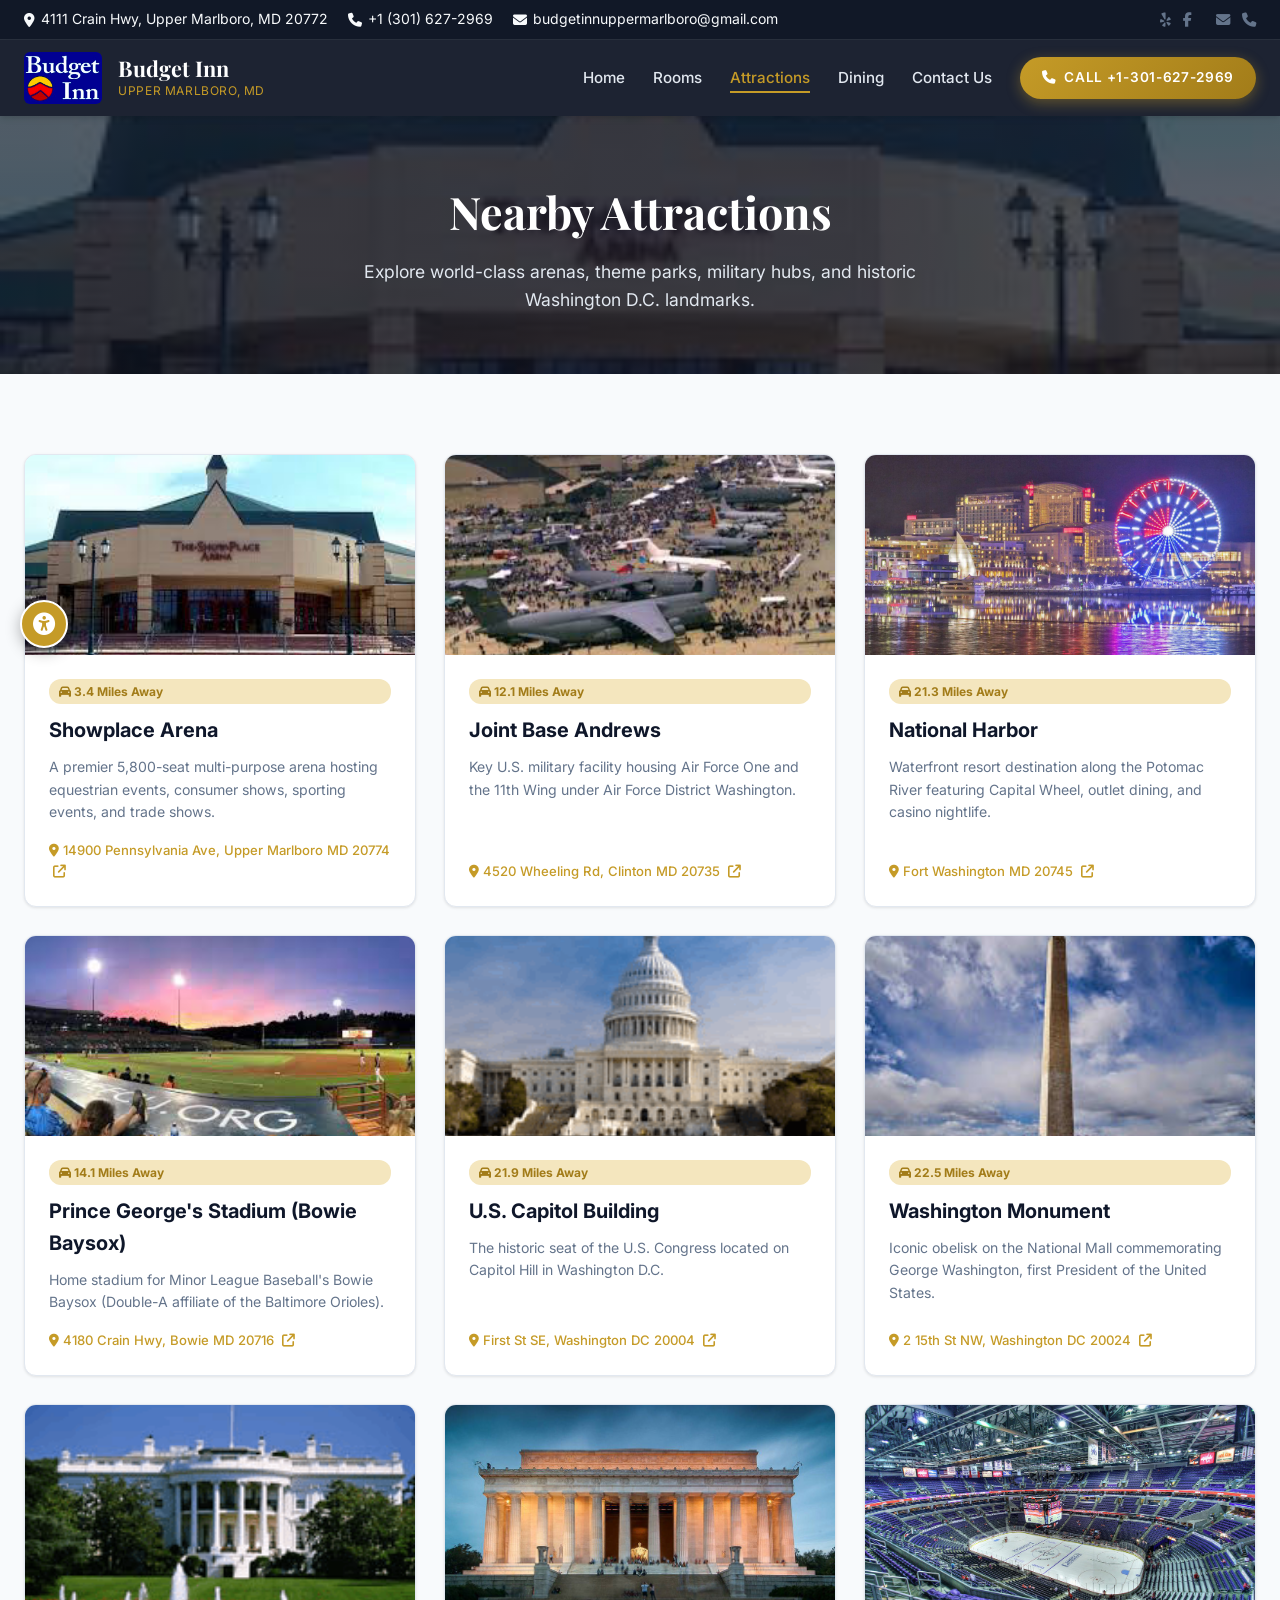
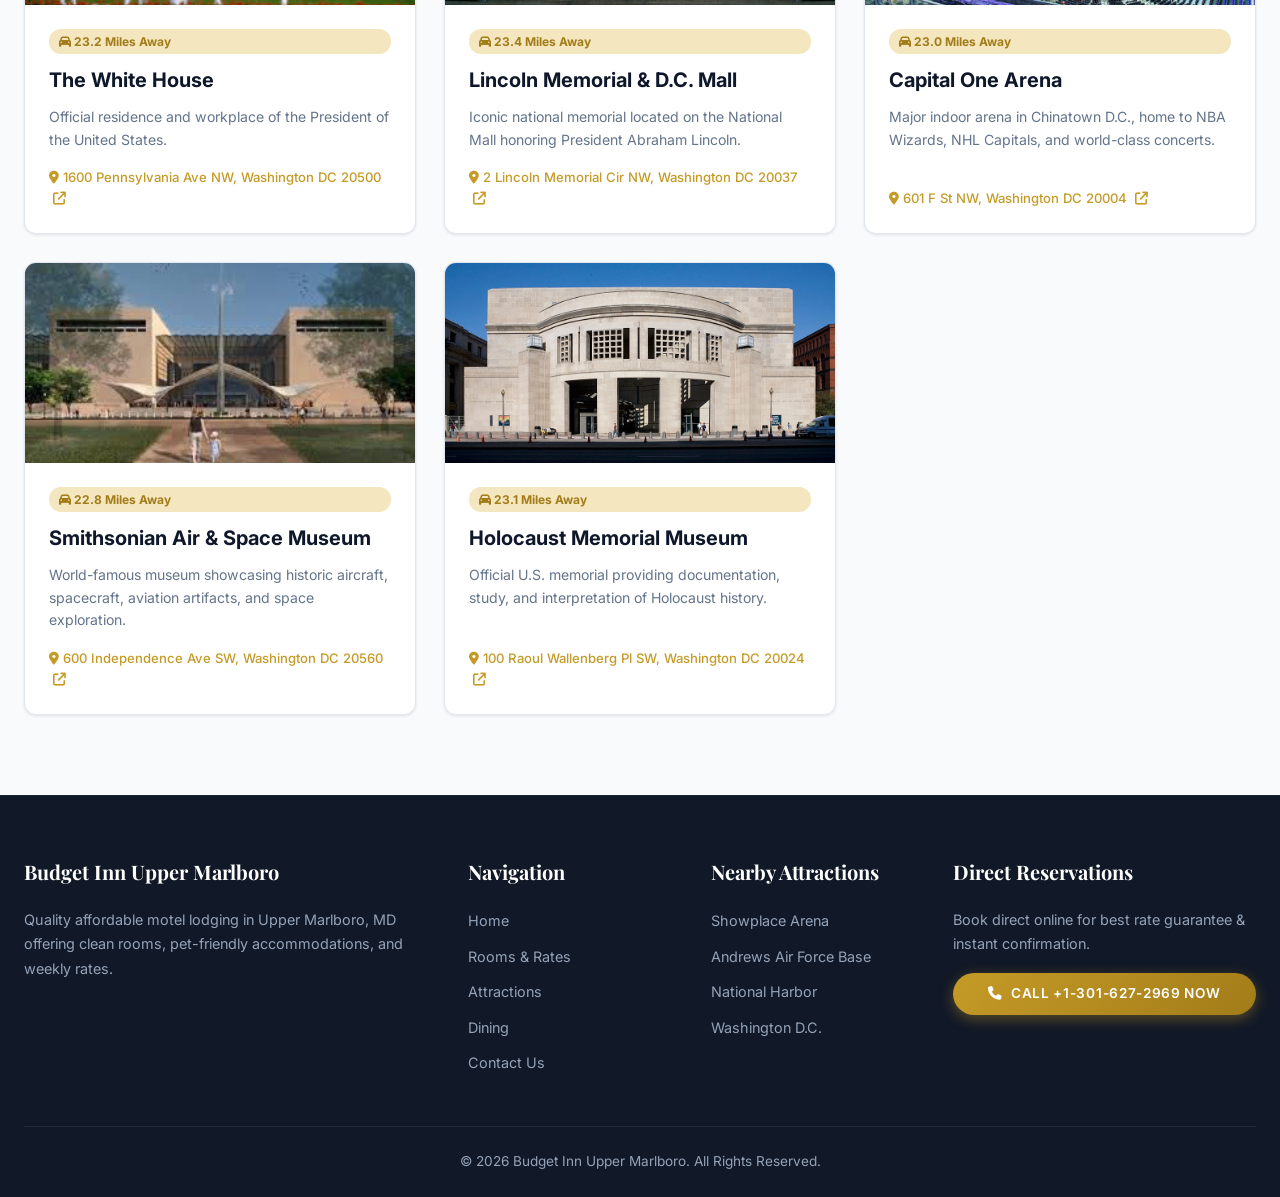
==== attractions.html @ b5a0d686 "Completely remove old UserWay accessibility script and reposition custom Accessibility badge 30% fro" ====
<!DOCTYPE html>
<html lang="en">
<head>
  <meta charset="UTF-8">
  <meta name="viewport" content="width=device-width, initial-scale=1.0">
  <title>Local Attractions near Upper Marlboro MD | Budget Inn</title>
  <meta name="description" content="Explore top attractions near Budget Inn Upper Marlboro MD including Showplace Arena, Andrews Air Force Base, National Harbor, US Capitol, White House, Museums & Bowie Baysox Stadium.">
  <link rel="canonical" href="https://www.budgetinnmd.com/attractions.html">
  <link rel="icon" href="assets/images/unknown-1.jpeg" type="image/x-icon">
  <link rel="stylesheet" href="index.css?v=18.0">
  <link rel="stylesheet" href="https://cdnjs.cloudflare.com/ajax/libs/font-awesome/6.5.1/css/all.min.css">
  <script src="accessibility.js"></script>
</head>
<body>
  <div class="header-top">
    <div class="header-top-info">
      <a href="https://maps.google.com/?q=4111+Crain+Hwy,+Upper+Marlboro,+MD+20772" target="_blank"><i class="fa-solid fa-location-dot"></i> 4111 Crain Hwy, Upper Marlboro, MD 20772</a>
      <a href="tel:+13016272969" class="header-phone-btn"><i class="fa-solid fa-phone"></i> +1 (301) 627-2969</a>
      <a href="mailto:budgetinnuppermarlboro@gmail.com"><i class="fa-solid fa-envelope"></i> budgetinnuppermarlboro@gmail.com</a>
    </div>
    <div class="header-social">
      <a href="https://www.yelp.com/biz/budget-inn-upper-marlboro" target="_blank" title="Yelp"><i class="fa-brands fa-yelp"></i></a>
      <a href="https://www.facebook.com/pg/Budget-Inn-357631448256981/posts/" target="_blank" title="Facebook"><i class="fa-brands fa-facebook-f"></i></a>
      <a href="https://www.tripadvisor.com/Hotel_Review-g41416-d17691033-Reviews-Budget_Inn-Upper_Marlboro_Maryland.html" target="_blank" title="TripAdvisor"><i class="fa-brands fa-tripadvisor"></i></a>
      <a href="mailto:budgetinnuppermarlboro@gmail.com" title="Email Us"><i class="fa-solid fa-envelope"></i></a>
      <a href="tel:+13016272969" title="Call Us"><i class="fa-solid fa-phone"></i></a>
    </div>
  </div>
<header class="main-header">
    <nav class="navbar">
      <a href="index.html" class="nav-brand">
        <img src="assets/images/unknown.jpeg" alt="Budget Inn Logo" class="nav-logo-img">
        <div class="nav-brand-text">
          <h1>Budget Inn</h1>
          <p>Upper Marlboro, MD</p>
        </div>
      </a>
      <button class="mobile-nav-toggle" id="mobileToggle" aria-label="Toggle Menu"><i class="fa-solid fa-bars"></i></button>
      <ul class="nav-menu" id="navMenu">
        <li><a href="index.html" class="nav-link">Home</a></li>
        <li><a href="rooms.html" class="nav-link">Rooms</a></li>
        <li><a href="attractions.html" class="nav-link active">Attractions</a></li>
        <li><a href="dining.html" class="nav-link">Dining</a></li>
        <li><a href="contactus.html" class="nav-link">Contact Us</a></li>
        <li>
          <a href="tel:+13016272969" class="btn-book"><i class="fa-solid fa-phone"></i> Call +1-301-627-2969</a>
        </li>
      </ul>
      
    </nav>
  </header>

  <div style="background: linear-gradient(rgba(17,24,39,0.7), rgba(17,24,39,0.7)), url('assets/images/show-place-arena-278x181.jpg') center/cover; padding: 60px 20px; text-align: center; color: #ffffff;">
    <h1 style="font-family: var(--font-serif); font-size: 2.8rem;">Nearby Attractions</h1>
    <p style="color: #e2e8f0; font-size: 1.1rem; max-width: 650px; margin: 10px auto 0;">Explore world-class arenas, theme parks, military hubs, and historic Washington D.C. landmarks.</p>
  </div>

  <section class="section">
    <div class="container">
      <div class="card-list-grid">
        <div class="list-item-card">
          <a href="https://goo.gl/maps/XKga7tQXvGxiwuKd6" target="_blank" rel="noopener" aria-label="Map directions for Showplace Arena">
            <img src="assets/images/show-place-arena-278x181.jpg" alt="Showplace Arena" class="list-item-img">
          </a>
          <div class="list-item-content">
            <span class="list-item-distance"><i class="fa-solid fa-car"></i> 3.4 Miles Away</span>
            <h3 class="list-item-title">
              <a href="https://goo.gl/maps/XKga7tQXvGxiwuKd6" target="_blank" rel="noopener" style="color: inherit; text-decoration: none;">Showplace Arena</a>
            </h3>
            <p class="list-item-desc">A premier 5,800-seat multi-purpose arena hosting equestrian events, consumer shows, sporting events, and trade shows.</p>
            <div class="list-item-address">
              <a href="https://goo.gl/maps/XKga7tQXvGxiwuKd6" target="_blank" rel="noopener" style="color: var(--primary-color); text-decoration: none; font-weight: 500;">
                <i class="fa-solid fa-location-dot"></i> 14900 Pennsylvania Ave, Upper Marlboro MD 20774 <i class="fa-solid fa-arrow-up-right-from-square" style="font-size: 0.8rem; margin-left: 4px;"></i>
              </a>
            </div>
          </div>
        </div>

        <div class="list-item-card">
          <a href="https://goo.gl/maps/wHXnFmEs1hQ1q69e7" target="_blank" rel="noopener" aria-label="Map directions for Joint Base Andrews">
            <img src="assets/images/andrew-air-force-base-300x168.jpg" alt="Joint Base Andrews" class="list-item-img">
          </a>
          <div class="list-item-content">
            <span class="list-item-distance"><i class="fa-solid fa-car"></i> 12.1 Miles Away</span>
            <h3 class="list-item-title">
              <a href="https://goo.gl/maps/wHXnFmEs1hQ1q69e7" target="_blank" rel="noopener" style="color: inherit; text-decoration: none;">Joint Base Andrews</a>
            </h3>
            <p class="list-item-desc">Key U.S. military facility housing Air Force One and the 11th Wing under Air Force District Washington.</p>
            <div class="list-item-address">
              <a href="https://goo.gl/maps/wHXnFmEs1hQ1q69e7" target="_blank" rel="noopener" style="color: var(--primary-color); text-decoration: none; font-weight: 500;">
                <i class="fa-solid fa-location-dot"></i> 4520 Wheeling Rd, Clinton MD 20735 <i class="fa-solid fa-arrow-up-right-from-square" style="font-size: 0.8rem; margin-left: 4px;"></i>
              </a>
            </div>
          </div>
        </div>

        <div class="list-item-card">
          <a href="https://goo.gl/maps/jRwJ7cnd4otcFzsK9" target="_blank" rel="noopener" aria-label="Map directions for National Harbor">
            <img src="assets/images/national-harbor-1162x872.jpg" alt="National Harbor" class="list-item-img">
          </a>
          <div class="list-item-content">
            <span class="list-item-distance"><i class="fa-solid fa-car"></i> 21.3 Miles Away</span>
            <h3 class="list-item-title">
              <a href="https://goo.gl/maps/jRwJ7cnd4otcFzsK9" target="_blank" rel="noopener" style="color: inherit; text-decoration: none;">National Harbor</a>
            </h3>
            <p class="list-item-desc">Waterfront resort destination along the Potomac River featuring Capital Wheel, outlet dining, and casino nightlife.</p>
            <div class="list-item-address">
              <a href="https://goo.gl/maps/jRwJ7cnd4otcFzsK9" target="_blank" rel="noopener" style="color: var(--primary-color); text-decoration: none; font-weight: 500;">
                <i class="fa-solid fa-location-dot"></i> Fort Washington MD 20745 <i class="fa-solid fa-arrow-up-right-from-square" style="font-size: 0.8rem; margin-left: 4px;"></i>
              </a>
            </div>
          </div>
        </div>

        <div class="list-item-card">
          <a href="https://goo.gl/maps/EYKHugqFeu1YUjQX7" target="_blank" rel="noopener" aria-label="Map directions for Prince George's Stadium (Bowie Baysox)">
            <img src="assets/images/bays-ox-stadium-300x168.jpg" alt="Prince George's Stadium (Bowie Baysox)" class="list-item-img">
          </a>
          <div class="list-item-content">
            <span class="list-item-distance"><i class="fa-solid fa-car"></i> 14.1 Miles Away</span>
            <h3 class="list-item-title">
              <a href="https://goo.gl/maps/EYKHugqFeu1YUjQX7" target="_blank" rel="noopener" style="color: inherit; text-decoration: none;">Prince George's Stadium (Bowie Baysox)</a>
            </h3>
            <p class="list-item-desc">Home stadium for Minor League Baseball's Bowie Baysox (Double-A affiliate of the Baltimore Orioles).</p>
            <div class="list-item-address">
              <a href="https://goo.gl/maps/EYKHugqFeu1YUjQX7" target="_blank" rel="noopener" style="color: var(--primary-color); text-decoration: none; font-weight: 500;">
                <i class="fa-solid fa-location-dot"></i> 4180 Crain Hwy, Bowie MD 20716 <i class="fa-solid fa-arrow-up-right-from-square" style="font-size: 0.8rem; margin-left: 4px;"></i>
              </a>
            </div>
          </div>
        </div>

        <div class="list-item-card">
          <a href="https://goo.gl/maps/cAV4isNqbxvPhQEt6" target="_blank" rel="noopener" aria-label="Map directions for U.S. Capitol Building">
            <img src="assets/images/at23-216x146.png" alt="U.S. Capitol Building" class="list-item-img">
          </a>
          <div class="list-item-content">
            <span class="list-item-distance"><i class="fa-solid fa-car"></i> 21.9 Miles Away</span>
            <h3 class="list-item-title">
              <a href="https://goo.gl/maps/cAV4isNqbxvPhQEt6" target="_blank" rel="noopener" style="color: inherit; text-decoration: none;">U.S. Capitol Building</a>
            </h3>
            <p class="list-item-desc">The historic seat of the U.S. Congress located on Capitol Hill in Washington D.C.</p>
            <div class="list-item-address">
              <a href="https://goo.gl/maps/cAV4isNqbxvPhQEt6" target="_blank" rel="noopener" style="color: var(--primary-color); text-decoration: none; font-weight: 500;">
                <i class="fa-solid fa-location-dot"></i> First St SE, Washington DC 20004 <i class="fa-solid fa-arrow-up-right-from-square" style="font-size: 0.8rem; margin-left: 4px;"></i>
              </a>
            </div>
          </div>
        </div>

        <div class="list-item-card">
          <a href="https://goo.gl/maps/3it1n7smk642etW46" target="_blank" rel="noopener" aria-label="Map directions for Washington Monument">
            <img src="assets/images/unnamed-241x160.jpg" alt="Washington Monument" class="list-item-img">
          </a>
          <div class="list-item-content">
            <span class="list-item-distance"><i class="fa-solid fa-car"></i> 22.5 Miles Away</span>
            <h3 class="list-item-title">
              <a href="https://goo.gl/maps/3it1n7smk642etW46" target="_blank" rel="noopener" style="color: inherit; text-decoration: none;">Washington Monument</a>
            </h3>
            <p class="list-item-desc">Iconic obelisk on the National Mall commemorating George Washington, first President of the United States.</p>
            <div class="list-item-address">
              <a href="https://goo.gl/maps/3it1n7smk642etW46" target="_blank" rel="noopener" style="color: var(--primary-color); text-decoration: none; font-weight: 500;">
                <i class="fa-solid fa-location-dot"></i> 2 15th St NW, Washington DC 20024 <i class="fa-solid fa-arrow-up-right-from-square" style="font-size: 0.8rem; margin-left: 4px;"></i>
              </a>
            </div>
          </div>
        </div>

        <div class="list-item-card">
          <a href="https://goo.gl/maps/5qBUZ1wY8TC7Av787" target="_blank" rel="noopener" aria-label="Map directions for The White House">
            <img src="assets/images/at22-216x146.png" alt="The White House" class="list-item-img">
          </a>
          <div class="list-item-content">
            <span class="list-item-distance"><i class="fa-solid fa-car"></i> 23.2 Miles Away</span>
            <h3 class="list-item-title">
              <a href="https://goo.gl/maps/5qBUZ1wY8TC7Av787" target="_blank" rel="noopener" style="color: inherit; text-decoration: none;">The White House</a>
            </h3>
            <p class="list-item-desc">Official residence and workplace of the President of the United States.</p>
            <div class="list-item-address">
              <a href="https://goo.gl/maps/5qBUZ1wY8TC7Av787" target="_blank" rel="noopener" style="color: var(--primary-color); text-decoration: none; font-weight: 500;">
                <i class="fa-solid fa-location-dot"></i> 1600 Pennsylvania Ave NW, Washington DC 20500 <i class="fa-solid fa-arrow-up-right-from-square" style="font-size: 0.8rem; margin-left: 4px;"></i>
              </a>
            </div>
          </div>
        </div>

        <div class="list-item-card">
          <a href="https://goo.gl/maps/yomLstfcPJ7BQcK47" target="_blank" rel="noopener" aria-label="Map directions for Lincoln Memorial & D.C. Mall">
            <img src="assets/images/the-lincoln-memorial-800x533.jpg" alt="Lincoln Memorial & D.C. Mall" class="list-item-img">
          </a>
          <div class="list-item-content">
            <span class="list-item-distance"><i class="fa-solid fa-car"></i> 23.4 Miles Away</span>
            <h3 class="list-item-title">
              <a href="https://goo.gl/maps/yomLstfcPJ7BQcK47" target="_blank" rel="noopener" style="color: inherit; text-decoration: none;">Lincoln Memorial & D.C. Mall</a>
            </h3>
            <p class="list-item-desc">Iconic national memorial located on the National Mall honoring President Abraham Lincoln.</p>
            <div class="list-item-address">
              <a href="https://goo.gl/maps/yomLstfcPJ7BQcK47" target="_blank" rel="noopener" style="color: var(--primary-color); text-decoration: none; font-weight: 500;">
                <i class="fa-solid fa-location-dot"></i> 2 Lincoln Memorial Cir NW, Washington DC 20037 <i class="fa-solid fa-arrow-up-right-from-square" style="font-size: 0.8rem; margin-left: 4px;"></i>
              </a>
            </div>
          </div>
        </div>

        <div class="list-item-card">
          <a href="https://goo.gl/maps/mhLARyhnJe3e9UsQ6" target="_blank" rel="noopener" aria-label="Map directions for Capital One Arena">
            <img src="assets/images/verizon-center-1024x683.jpg" alt="Capital One Arena" class="list-item-img">
          </a>
          <div class="list-item-content">
            <span class="list-item-distance"><i class="fa-solid fa-car"></i> 23.0 Miles Away</span>
            <h3 class="list-item-title">
              <a href="https://goo.gl/maps/mhLARyhnJe3e9UsQ6" target="_blank" rel="noopener" style="color: inherit; text-decoration: none;">Capital One Arena</a>
            </h3>
            <p class="list-item-desc">Major indoor arena in Chinatown D.C., home to NBA Wizards, NHL Capitals, and world-class concerts.</p>
            <div class="list-item-address">
              <a href="https://goo.gl/maps/mhLARyhnJe3e9UsQ6" target="_blank" rel="noopener" style="color: var(--primary-color); text-decoration: none; font-weight: 500;">
                <i class="fa-solid fa-location-dot"></i> 601 F St NW, Washington DC 20004 <i class="fa-solid fa-arrow-up-right-from-square" style="font-size: 0.8rem; margin-left: 4px;"></i>
              </a>
            </div>
          </div>
        </div>

        <div class="list-item-card">
          <a href="https://goo.gl/maps/PhPxn55zCx15AKXPA" target="_blank" rel="noopener" aria-label="Map directions for Smithsonian Air & Space Museum">
            <img src="assets/images/airandspace-297x170.jpg" alt="Smithsonian Air & Space Museum" class="list-item-img">
          </a>
          <div class="list-item-content">
            <span class="list-item-distance"><i class="fa-solid fa-car"></i> 22.8 Miles Away</span>
            <h3 class="list-item-title">
              <a href="https://goo.gl/maps/PhPxn55zCx15AKXPA" target="_blank" rel="noopener" style="color: inherit; text-decoration: none;">Smithsonian Air & Space Museum</a>
            </h3>
            <p class="list-item-desc">World-famous museum showcasing historic aircraft, spacecraft, aviation artifacts, and space exploration.</p>
            <div class="list-item-address">
              <a href="https://goo.gl/maps/PhPxn55zCx15AKXPA" target="_blank" rel="noopener" style="color: var(--primary-color); text-decoration: none; font-weight: 500;">
                <i class="fa-solid fa-location-dot"></i> 600 Independence Ave SW, Washington DC 20560 <i class="fa-solid fa-arrow-up-right-from-square" style="font-size: 0.8rem; margin-left: 4px;"></i>
              </a>
            </div>
          </div>
        </div>

        <div class="list-item-card">
          <a href="https://goo.gl/maps/Lgm5ARnaxp2jFx7S8" target="_blank" rel="noopener" aria-label="Map directions for Holocaust Memorial Museum">
            <img src="assets/images/holocaust-memorial-museum-959x516.jpg" alt="Holocaust Memorial Museum" class="list-item-img">
          </a>
          <div class="list-item-content">
            <span class="list-item-distance"><i class="fa-solid fa-car"></i> 23.1 Miles Away</span>
            <h3 class="list-item-title">
              <a href="https://goo.gl/maps/Lgm5ARnaxp2jFx7S8" target="_blank" rel="noopener" style="color: inherit; text-decoration: none;">Holocaust Memorial Museum</a>
            </h3>
            <p class="list-item-desc">Official U.S. memorial providing documentation, study, and interpretation of Holocaust history.</p>
            <div class="list-item-address">
              <a href="https://goo.gl/maps/Lgm5ARnaxp2jFx7S8" target="_blank" rel="noopener" style="color: var(--primary-color); text-decoration: none; font-weight: 500;">
                <i class="fa-solid fa-location-dot"></i> 100 Raoul Wallenberg Pl SW, Washington DC 20024 <i class="fa-solid fa-arrow-up-right-from-square" style="font-size: 0.8rem; margin-left: 4px;"></i>
              </a>
            </div>
          </div>
        </div>
      </div>
    </div>
  </section>

    <footer class="main-footer">
    <div class="container">
      <div class="footer-grid">
        <div class="footer-col">
          <h3>Budget Inn Upper Marlboro</h3>
          <p>Quality affordable motel lodging in Upper Marlboro, MD offering clean rooms, pet-friendly accommodations, and weekly rates.</p>
        </div>
        <div class="footer-col">
          <h4>Navigation</h4>
          <ul class="footer-links">
            <li><a href="index.html">Home</a></li>
            <li><a href="rooms.html">Rooms &amp; Rates</a></li>
            <li><a href="attractions.html">Attractions</a></li>
            <li><a href="dining.html">Dining</a></li>
            <li><a href="contactus.html">Contact Us</a></li>
          </ul>
        </div>
        <div class="footer-col">
          <h4>Nearby Attractions</h4>
          <ul class="footer-links">
            <li><a href="attractions.html">Showplace Arena</a></li>
            <li><a href="attractions.html">Andrews Air Force Base</a></li>
            <li><a href="attractions.html">National Harbor</a></li>
            <li><a href="attractions.html">Washington D.C.</a></li>
          </ul>
        </div>
        <div class="footer-col">
          <h4>Direct Reservations</h4>
          <p>Book direct online for best rate guarantee &amp; instant confirmation.</p>
          <a href="tel:+13016272969" class="btn-book" style="width: 100%; justify-content: center;"><i class="fa-solid fa-phone"></i> Call +1-301-627-2969 Now</a>
        </div>
      </div>
      <div class="footer-bottom">
        <p>&copy; <span class="copyright-year">2026</span> Budget Inn Upper Marlboro. All Rights Reserved.</p>
      </div>
    </div>
  </footer>

  <!-- Mobile Sticky Bar -->
    <!-- Mobile Sticky Bar -->
  <div class="mobile-sticky-bar" style="grid-template-columns: 1fr;">
    <a href="tel:+13016272969" class="mobile-sticky-btn mobile-btn-call" style="justify-content: center; font-size: 1rem; font-weight: 700;">
      <i class="fa-solid fa-phone"></i> CALL HOTEL NOW (+1-301-627-2969)
    </a>
  </div>

  
      <script>
    document.getElementById('mobileToggle').addEventListener('click', function() {
      document.getElementById('navMenu').classList.toggle('active');
    });
    document.querySelectorAll('.copyright-year').forEach(function(el) {
      el.textContent = new Date().getFullYear();
    });
  </script>
</body>
</html>
</html>
---- index.css ----
/* Budget Inn Modern CSS Design System */
@import url('https://fonts.googleapis.com/css2?family=Inter:wght@300;400;500;600;700&family=Playfair+Display:wght@500;600;700&display=swap');

:root {
  --primary-color: #c59b27;
  --primary-dark: #a27c19;
  --primary-light: #f4e6be;
  --secondary-color: #111827;
  --accent-color: #1e293b;
  --bg-light: #f8fafc;
  --surface-card: #ffffff;
  --text-dark: #0f172a;
  --text-muted: #64748b;
  --text-light: #f8fafc;
  --border-color: #e2e8f0;
  --shadow-sm: 0 1px 3px rgba(0,0,0,0.1);
  --shadow-md: 0 4px 6px -1px rgba(0,0,0,0.1), 0 2px 4px -1px rgba(0,0,0,0.06);
  --shadow-lg: 0 10px 25px -5px rgba(0,0,0,0.1), 0 8px 10px -6px rgba(0,0,0,0.1);
  --radius-sm: 6px;
  --radius-md: 12px;
  --radius-lg: 20px;
  --font-sans: 'Inter', system-ui, -apple-system, sans-serif;
  --font-serif: 'Playfair Display', Georgia, serif;
}

* {
  box-sizing: border-box;
  margin: 0;
  padding: 0;
}

html {
  scroll-behavior: smooth;
  font-family: var(--font-sans);
  color: var(--text-dark);
  background-color: var(--bg-light);
  line-height: 1.6;
}

a {
  color: inherit;
  text-decoration: none;
}

img {
  max-width: 100%;
  height: auto;
  display: block;
}

/* Header & Navigation */
.header-top {
  background-color: var(--secondary-color);
  color: var(--text-light);
  padding: 8px 24px;
  font-size: 0.875rem;
  display: flex;
  justify-content: space-between;
  align-items: center;
  border-bottom: 1px solid rgba(255,255,255,0.1);
}

.header-top-info {
  display: flex;
  gap: 20px;
  align-items: center;
}

.header-top-info a {
  display: flex;
  align-items: center;
  gap: 6px;
  transition: color 0.2s;
}

.header-top-info a:hover {
  color: var(--primary-color);
}

.header-social {
  display: flex;
  gap: 12px;
}

.header-social a {
  color: var(--text-muted);
  font-size: 0.9rem;
  transition: color 0.2s;
}

.header-social a:hover {
  color: var(--primary-color);
}

.main-header {
  position: sticky;
  top: 0;
  z-index: 1000;
  background-color: rgba(17, 24, 39, 0.95);
  backdrop-filter: blur(10px);
  box-shadow: var(--shadow-md);
  transition: all 0.3s ease;
}

.navbar {
  position: relative;
  max-width: 1280px;
  margin: 0 auto;
  padding: 12px 24px;
  display: flex;
  justify-content: space-between;
  align-items: center;
}

.nav-brand {
  display: flex;
  align-items: center;
  gap: 16px;
}

.nav-logo-img {
  height: 52px;
  border-radius: var(--radius-sm);
  object-fit: contain;
}

.nav-brand-text h1 {
  font-family: var(--font-serif);
  font-size: 1.35rem;
  color: #ffffff;
  font-weight: 700;
  line-height: 1.2;
}

.nav-brand-text p {
  font-size: 0.75rem;
  color: var(--primary-color);
  letter-spacing: 0.05em;
  text-transform: uppercase;
}

.nav-menu {
  display: flex;
  list-style: none;
  gap: 28px;
  align-items: center;
}

.nav-link {
  color: #e2e8f0;
  font-weight: 500;
  font-size: 0.95rem;
  padding: 6px 0;
  position: relative;
  transition: color 0.2s;
}

.nav-link:hover, .nav-link.active {
  color: var(--primary-color);
}

.nav-link.active::after {
  content: '';
  position: absolute;
  bottom: 0;
  left: 0;
  width: 100%;
  height: 2px;
  background-color: var(--primary-color);
}

.btn-book {
  background: linear-gradient(135deg, var(--primary-color), var(--primary-dark));
  color: #ffffff;
  font-weight: 600;
  padding: 10px 22px;
  border-radius: 30px;
  box-shadow: 0 4px 14px rgba(197, 155, 39, 0.4);
  transition: all 0.3s ease;
  display: inline-flex;
  align-items: center;
  gap: 8px;
  border: none;
  cursor: pointer;
  text-transform: uppercase;
  font-size: 0.85rem;
  letter-spacing: 0.05em;
}

.btn-book:hover {
  transform: translateY(-2px);
  box-shadow: 0 6px 20px rgba(197, 155, 39, 0.6);
  background: linear-gradient(135deg, #d4a92c, var(--primary-color));
  color: #ffffff;
}

.mobile-nav-toggle {
  display: none;
  background: none;
  border: none;
  color: #ffffff;
  font-size: 1.5rem;
  cursor: pointer;
}

/* Hero Section */
.hero {
  position: relative;
  min-height: 85vh;
  display: flex;
  flex-direction: column;
  justify-content: flex-end;
  align-items: center;
  background: url('assets/images/img-606.jpeg') center/cover no-repeat;
  color: #ffffff;
  text-align: center;
  padding: 40px 20px 50px;
}

.hero-content {
  max-width: 860px;
  margin: 0 auto;
  z-index: 2;
  background: transparent;
  backdrop-filter: none;
  -webkit-backdrop-filter: none;
  padding: 20px;
  border: none;
  box-shadow: none;
}

.hero-badge {
  display: inline-block;
  background: rgba(17, 24, 39, 0.7);
  border: 1px solid var(--primary-color);
  color: #fbbf24;
  padding: 6px 16px;
  border-radius: 20px;
  font-size: 0.85rem;
  font-weight: 600;
  letter-spacing: 0.1em;
  text-transform: uppercase;
  margin-bottom: 20px;
}

.hero-title {
  font-family: var(--font-serif);
  font-size: 3.5rem;
  font-weight: 700;
  margin-bottom: 12px;
  line-height: 1.15;
  color: #ffffff;
  text-shadow: 0 4px 18px rgba(0,0,0,0.95), 0 2px 6px rgba(0,0,0,0.9);
}

.hero-phone-number {
  font-size: 1.4rem;
  color: #ffffff;
  margin-bottom: 24px;
  font-weight: 600;
  text-shadow: 0 3px 12px rgba(0,0,0,0.95), 0 1px 4px rgba(0,0,0,0.9);
}

.hero-phone-number a {
  color: #fbbf24;
  text-decoration: underline;
  margin-left: 6px;
}

.hero-phone-number a:hover {
  color: #fde047;
}

.hero-subtitle {
  font-size: 1.25rem;
  color: #e2e8f0;
  margin-bottom: 32px;
  max-width: 720px;
  margin-left: auto;
  margin-right: auto;
  font-weight: 300;
}

.hero-actions {
  display: flex;
  gap: 16px;
  justify-content: center;
  flex-wrap: wrap;
}

.btn-secondary {
  background: rgba(255, 255, 255, 0.15);
  backdrop-filter: blur(10px);
  color: #ffffff;
  border: 1px solid rgba(255, 255, 255, 0.3);
  font-weight: 600;
  padding: 12px 28px;
  border-radius: 30px;
  transition: all 0.3s;
  display: inline-flex;
  align-items: center;
  gap: 8px;
}

.btn-secondary:hover {
  background: rgba(255, 255, 255, 0.25);
  border-color: #ffffff;
  color: #ffffff;
}

/* Quick Info Bar */
.quick-info-bar {
  background-color: #ffffff;
  box-shadow: var(--shadow-lg);
  border-radius: var(--radius-md);
  max-width: 1100px;
  margin: -50px auto 60px;
  position: relative;
  z-index: 10;
  padding: 24px 32px;
  display: grid;
  grid-template-columns: repeat(auto-fit, minmax(220px, 1fr));
  gap: 24px;
}

.info-item {
  display: flex;
  align-items: center;
  gap: 16px;
}

.info-icon {
  width: 48px;
  height: 48px;
  background: var(--primary-light);
  color: var(--primary-dark);
  border-radius: 50%;
  display: flex;
  align-items: center;
  justify-content: center;
  font-size: 1.25rem;
  flex-shrink: 0;
}

.info-text h3 {
  font-size: 0.95rem;
  font-weight: 700;
  color: var(--text-dark);
}

.info-text p {
  font-size: 0.85rem;
  color: var(--text-muted);
}

/* Container & Sections */
.container {
  max-width: 1280px;
  margin: 0 auto;
  padding: 0 24px;
}

.section {
  padding: 80px 0;
}

.section-title-wrap {
  text-align: center;
  max-width: 700px;
  margin: 0 auto 50px;
}

.section-subtitle {
  color: var(--primary-color);
  font-weight: 700;
  font-size: 0.85rem;
  text-transform: uppercase;
  letter-spacing: 0.15em;
  margin-bottom: 8px;
}

.section-title {
  font-family: var(--font-serif);
  font-size: 2.4rem;
  color: var(--text-dark);
  font-weight: 700;
}

/* Room Cards Grid */
.rooms-grid {
  display: grid;
  grid-template-columns: repeat(auto-fit, minmax(320px, 1fr));
  gap: 32px;
}

.room-card {
  background: var(--surface-card);
  border-radius: var(--radius-md);
  overflow: hidden;
  box-shadow: var(--shadow-md);
  transition: transform 0.3s ease, box-shadow 0.3s ease;
  display: flex;
  flex-direction: column;
}

.room-card:hover {
  transform: translateY(-6px);
  box-shadow: var(--shadow-lg);
}

.room-img-wrap {
  position: relative;
  height: 230px;
  overflow: hidden;
}

.room-img {
  width: 100%;
  height: 100%;
  object-fit: cover;
  transition: transform 0.5s ease;
}

.room-card:hover .room-img {
  transform: scale(1.05);
}

.room-badge {
  position: absolute;
  top: 16px;
  right: 16px;
  background: rgba(17, 24, 39, 0.85);
  color: var(--primary-color);
  padding: 4px 12px;
  border-radius: 20px;
  font-size: 0.75rem;
  font-weight: 600;
  backdrop-filter: blur(4px);
}

.room-body {
  padding: 24px;
  display: flex;
  flex-direction: column;
  flex-grow: 1;
}

.room-title {
  font-family: var(--font-serif);
  font-size: 1.35rem;
  margin-bottom: 12px;
  color: var(--text-dark);
}

.room-desc {
  font-size: 0.9rem;
  color: var(--text-muted);
  margin-bottom: 20px;
  flex-grow: 1;
}

.room-amenities {
  display: flex;
  flex-wrap: wrap;
  gap: 8px;
  margin-bottom: 24px;
}

.tag {
  background: #f1f5f9;
  color: #475569;
  font-size: 0.78rem;
  padding: 4px 10px;
  border-radius: 6px;
  font-weight: 500;
}

.room-footer {
  display: flex;
  justify-content: space-between;
  align-items: center;
  padding-top: 16px;
  border-top: 1px solid var(--border-color);
}

/* Feature Grid */
.features-grid {
  display: grid;
  grid-template-columns: repeat(auto-fit, minmax(250px, 1fr));
  gap: 24px;
}

.feature-box {
  background: var(--surface-card);
  padding: 30px 24px;
  border-radius: var(--radius-md);
  box-shadow: var(--shadow-sm);
  border: 1px solid var(--border-color);
  text-align: center;
  transition: all 0.3s;
}

.feature-box:hover {
  border-color: var(--primary-color);
  box-shadow: var(--shadow-md);
}

.feature-icon-lg {
  font-size: 2.5rem;
  color: var(--primary-color);
  margin-bottom: 16px;
}

.feature-box h3 {
  font-size: 1.15rem;
  font-weight: 700;
  margin-bottom: 10px;
}

.feature-box p {
  font-size: 0.88rem;
  color: var(--text-muted);
}

/* Policy Table Grid */
.policy-grid {
  display: grid;
  grid-template-columns: repeat(auto-fit, minmax(320px, 1fr));
  gap: 32px;
}

.policy-card {
  background: var(--surface-card);
  padding: 32px;
  border-radius: var(--radius-md);
  box-shadow: var(--shadow-md);
  border-top: 4px solid var(--primary-color);
}

.policy-card h3 {
  font-family: var(--font-serif);
  font-size: 1.5rem;
  margin-bottom: 20px;
  color: var(--text-dark);
}

.policy-list {
  list-style: none;
}

.policy-list li {
  padding: 10px 0;
  border-bottom: 1px solid var(--border-color);
  font-size: 0.92rem;
  display: flex;
  align-items: center;
  gap: 12px;
}

.policy-list li:last-child {
  border-bottom: none;
}

.policy-icon {
  color: var(--primary-color);
  font-size: 1.1rem;
}

/* Attractions & Dining Cards */
.card-list-grid {
  display: grid;
  grid-template-columns: repeat(auto-fit, minmax(340px, 1fr));
  gap: 28px;
}

.list-item-card {
  background: var(--surface-card);
  border-radius: var(--radius-md);
  overflow: hidden;
  box-shadow: var(--shadow-sm);
  border: 1px solid var(--border-color);
  display: flex;
  flex-direction: column;
}

.list-item-img {
  height: 200px;
  width: 100%;
  object-fit: cover;
}

.list-item-content {
  padding: 24px;
  display: flex;
  flex-direction: column;
  flex-grow: 1;
}

.list-item-distance {
  display: inline-block;
  background: var(--primary-light);
  color: var(--primary-dark);
  font-weight: 700;
  font-size: 0.75rem;
  padding: 3px 10px;
  border-radius: 12px;
  margin-bottom: 10px;
}

.list-item-title {
  font-size: 1.25rem;
  font-weight: 700;
  margin-bottom: 10px;
}

.list-item-desc {
  font-size: 0.88rem;
  color: var(--text-muted);
  margin-bottom: 16px;
  flex-grow: 1;
}

.list-item-address {
  font-size: 0.82rem;
  color: #475569;
  display: flex;
  align-items: center;
  gap: 6px;
  font-weight: 500;
}

/* Map & Weather Section */
.map-weather-section {
  display: grid;
  grid-template-columns: 2fr 1fr;
  gap: 32px;
  align-items: start;
}

@media (max-width: 992px) {
  .map-weather-section {
    grid-template-columns: 1fr;
  }
}

.map-container {
  border-radius: var(--radius-md);
  overflow: hidden;
  box-shadow: var(--shadow-md);
  height: 420px;
}

.map-container iframe {
  width: 100%;
  height: 100%;
  border: None;
}

.sidebar-box {
  background: var(--secondary-color);
  color: #ffffff;
  padding: 32px;
  border-radius: var(--radius-md);
  box-shadow: var(--shadow-md);
}

.sidebar-box h3 {
  font-family: var(--font-serif);
  font-size: 1.35rem;
  margin-bottom: 16px;
  color: var(--primary-color);
}

/* Contact Form */
.contact-grid {
  display: grid;
  grid-template-columns: 1fr 1fr;
  gap: 40px;
}

@media (max-width: 850px) {
  .contact-grid {
    grid-template-columns: 1fr;
  }
}

.contact-card {
  background: var(--surface-card);
  padding: 36px;
  border-radius: var(--radius-md);
  box-shadow: var(--shadow-md);
}

.form-group {
  margin-bottom: 20px;
}

.form-label {
  display: block;
  font-weight: 600;
  font-size: 0.88rem;
  margin-bottom: 6px;
  color: var(--text-dark);
}

.form-input, .form-textarea {
  width: 100%;
  padding: 12px 16px;
  border: 1px solid var(--border-color);
  border-radius: var(--radius-sm);
  font-family: inherit;
  font-size: 0.95rem;
  transition: border-color 0.2s;
}

.form-input:focus, .form-textarea:focus {
  outline: none;
  border-color: var(--primary-color);
}

/* Footer */
.main-footer {
  background-color: var(--secondary-color);
  color: #94a3b8;
  padding: 60px 0 24px;
  border-top: 1px solid rgba(255,255,255,0.05);
}

.footer-grid {
  display: grid;
  grid-template-columns: 2fr 1fr 1fr 1.5fr;
  gap: 40px;
  margin-bottom: 40px;
}

@media (max-width: 992px) {
  .footer-grid {
    grid-template-columns: 1fr 1fr;
  }
}

@media (max-width: 600px) {
  .footer-grid {
    grid-template-columns: 1fr;
  }
}

.footer-col h3, .footer-col h4 {
  color: #ffffff;
  font-family: var(--font-serif);
  font-size: 1.25rem;
  margin-bottom: 20px;
}

.footer-col p {
  font-size: 0.9rem;
  line-height: 1.7;
  margin-bottom: 16px;
}

.footer-links {
  list-style: none;
}

.footer-links li {
  margin-bottom: 10px;
}

.footer-links a {
  color: #94a3b8;
  transition: color 0.2s;
  font-size: 0.9rem;
}

.footer-links a:hover {
  color: var(--primary-color);
}

.footer-bottom {
  text-align: center;
  padding-top: 24px;
  border-top: 1px solid rgba(255,255,255,0.08);
  font-size: 0.85rem;
}

/* Mobile Sticky Action Bar */
.mobile-sticky-bar {
  display: none;
  position: fixed;
  bottom: 0;
  left: 0;
  right: 0;
  background: var(--secondary-color);
  border-top: 1px solid rgba(255,255,255,0.1);
  padding: 10px 16px;
  z-index: 9999;
  grid-template-columns: 1fr 1fr;
  gap: 12px;
  box-shadow: 0 -4px 15px rgba(0,0,0,0.3);
}

.mobile-sticky-btn {
  display: flex;
  align-items: center;
  justify-content: center;
  gap: 8px;
  padding: 12px;
  border-radius: 25px;
  font-weight: 700;
  font-size: 0.85rem;
  text-transform: uppercase;
}

.mobile-btn-call {
  background: #ffffff;
  color: var(--secondary-color);
}

.mobile-btn-book {
  background: var(--primary-color);
  color: #ffffff;
}

@media (max-width: 768px) {
  .header-top {
    display: none;
  }
  .hero {
    min-height: 80vh;
    padding: 30px 16px 50px;
  }
  .nav-menu {
    display: none;
    position: absolute;
    top: 100%;
    left: 0;
    width: 100%;
    background: var(--secondary-color);
    flex-direction: column;
    padding: 20px;
    box-shadow: var(--shadow-lg);
    z-index: 9999;
  }
  .nav-menu.active {
    display: flex !important;
  }
  .mobile-nav-toggle {
    display: block;
    background: none;
    border: none;
    color: #ffffff;
    font-size: 1.6rem;
    cursor: pointer;
    padding: 6px 10px;
  }
  .hero-title {
    font-size: 2.2rem;
  }
  .hero-actions {
    flex-direction: column;
    gap: 12px;
    width: 100%;
    max-width: 340px;
    margin: 0 auto;
  }
  .hero-actions .btn-book,
  .hero-actions .btn-secondary {
    width: 100%;
    text-align: center;
    justify-content: center;
  }
  .mobile-sticky-bar {
    display: grid;
  }
  body {
    padding-bottom: 70px;
  }
}

/* Accessibility Widget Styles */
#a11y-toggle-btn {
  position: fixed;
  bottom: 28vh;
  left: 20px;
  z-index: 99999;
  width: 48px;
  height: 48px;
  border-radius: 50%;
  background: var(--primary-color, #0284c7);
  color: #ffffff;
  border: 2px solid #ffffff;
  box-shadow: 0 4px 15px rgba(0, 0, 0, 0.3);
  cursor: pointer;
  display: flex;
  align-items: center;
  justify-content: center;
  font-size: 1.4rem;
  transition: transform 0.2s ease, background 0.2s ease;
}

#a11y-toggle-btn:hover {
  transform: scale(1.1);
  background: #0369a1;
}

#a11y-panel {
  position: fixed;
  bottom: calc(28vh + 60px);
  left: 20px;
  z-index: 99999;
  width: 310px;
  background: #0f172a;
  color: #ffffff;
  border: 1px solid rgba(255, 255, 255, 0.2);
  border-radius: 12px;
  box-shadow: 0 10px 30px rgba(0, 0, 0, 0.5);
  display: none;
  overflow: hidden;
  font-family: inherit;
}

#a11y-panel.active {
  display: block;
  animation: a11ySlideUp 0.25s ease-out;
}

@keyframes a11ySlideUp {
  from { opacity: 0; transform: translateY(15px); }
  to { opacity: 1; transform: translateY(0); }
}

.a11y-header {
  background: #1e293b;
  padding: 12px 16px;
  display: flex;
  align-items: center;
  justify-content: space-between;
  border-bottom: 1px solid rgba(255, 255, 255, 0.1);
}

.a11y-header h3 {
  font-size: 0.95rem;
  margin: 0;
  color: #ffffff;
  display: flex;
  align-items: center;
  gap: 8px;
}

#a11y-close-btn {
  background: transparent;
  border: none;
  color: #94a3b8;
  font-size: 1.4rem;
  cursor: pointer;
  line-height: 1;
}

#a11y-close-btn:hover {
  color: #ffffff;
}

.a11y-body {
  padding: 16px;
}

.a11y-control-group {
  margin-bottom: 12px;
}

.a11y-control-group label {
  display: block;
  font-size: 0.8rem;
  color: #94a3b8;
  margin-bottom: 6px;
  text-transform: uppercase;
  letter-spacing: 0.05em;
}

.a11y-btn-row {
  display: flex;
  align-items: center;
  justify-content: space-between;
  background: #1e293b;
  border-radius: 8px;
  padding: 4px;
}

.a11y-btn-row button {
  background: #334155;
  color: #ffffff;
  border: none;
  border-radius: 6px;
  padding: 6px 14px;
  font-weight: bold;
  cursor: pointer;
}

.a11y-btn-row span {
  font-weight: bold;
  font-size: 0.9rem;
}

.a11y-full-btn {
  width: 100%;
  background: #1e293b;
  color: #e2e8f0;
  border: 1px solid rgba(255, 255, 255, 0.1);
  border-radius: 8px;
  padding: 10px;
  text-align: left;
  font-size: 0.85rem;
  cursor: pointer;
  display: flex;
  align-items: center;
  gap: 10px;
  transition: all 0.2s ease;
}

.a11y-full-btn:hover, .a11y-full-btn.active {
  background: var(--primary-color, #0284c7);
  color: #ffffff;
  border-color: var(--primary-color, #0284c7);
}

.a11y-reset-btn {
  width: 100%;
  background: #ef4444;
  color: #ffffff;
  border: none;
  border-radius: 8px;
  padding: 8px;
  font-size: 0.82rem;
  font-weight: 600;
  cursor: pointer;
}

/* Accessibility Modes Applied to HTML */
html.a11y-high-contrast {
  filter: contrast(140%);
  background: #000000 !important;
}

html.a11y-high-contrast body {
  background: #000000 !important;
  color: #ffffff !important;
}

html.a11y-highlight-links a {
  outline: 3px solid #f59e0b !important;
  text-decoration: underline !important;
  background: rgba(245, 158, 11, 0.2) !important;
}

html.a11y-readable-font body, html.a11y-readable-font * {
  font-family: Arial, Helvetica, sans-serif !important;
  letter-spacing: 0.03em !important;
}
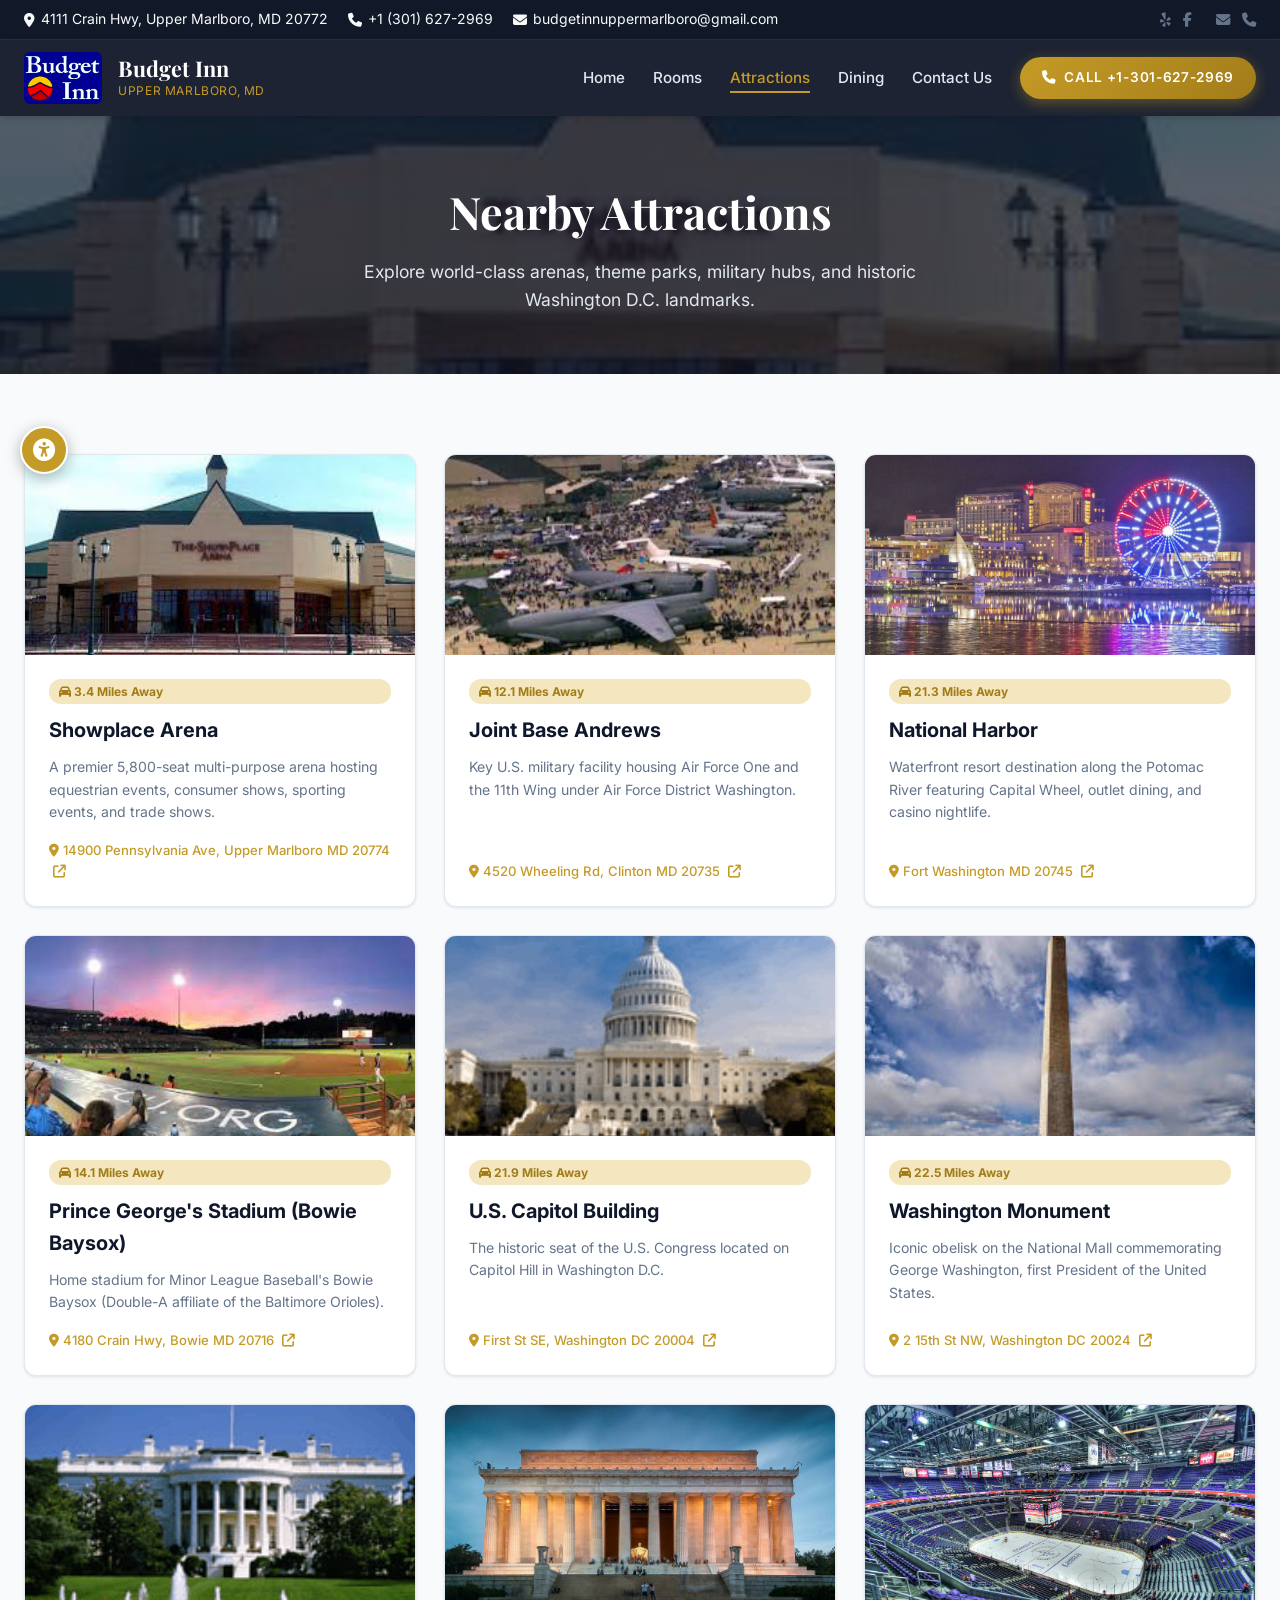
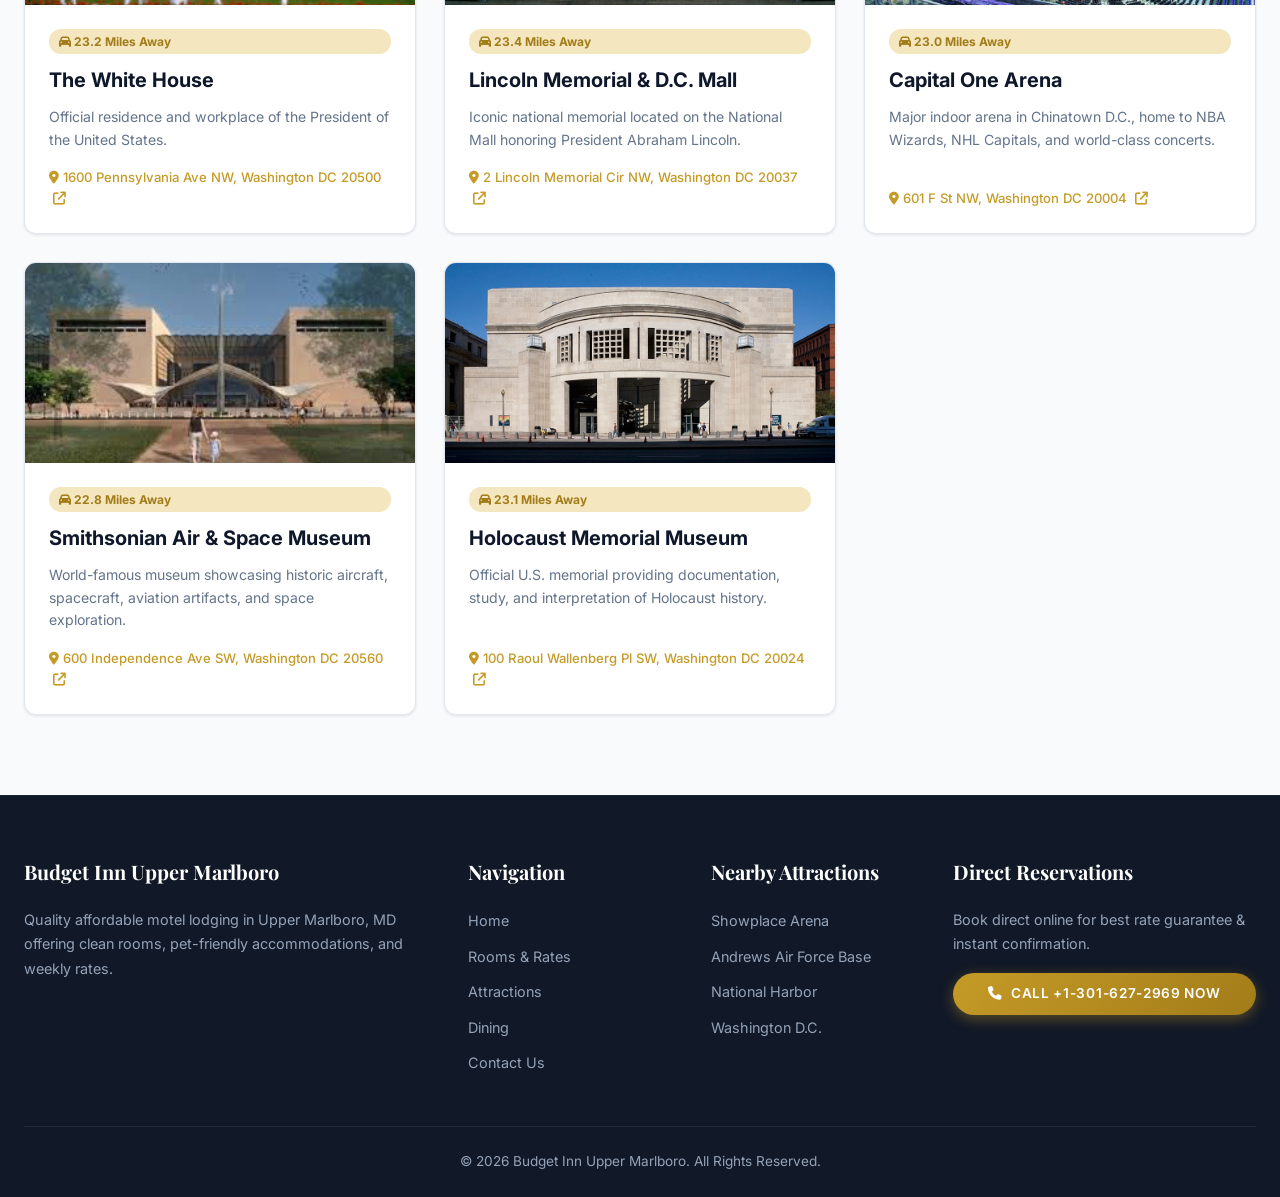
==== commit dd43b3eb: "Vertically center Accessibility Menu badge on left side of page (top 50% left 20px)" ====
--- a/attractions.html
+++ b/attractions.html
@@ -7,7 +7,7 @@
   <meta name="description" content="Explore top attractions near Budget Inn Upper Marlboro MD including Showplace Arena, Andrews Air Force Base, National Harbor, US Capitol, White House, Museums & Bowie Baysox Stadium.">
   <link rel="canonical" href="https://www.budgetinnmd.com/attractions.html">
   <link rel="icon" href="assets/images/unknown-1.jpeg" type="image/x-icon">
-  <link rel="stylesheet" href="index.css?v=18.0">
+  <link rel="stylesheet" href="index.css?v=19.0">
   <link rel="stylesheet" href="https://cdnjs.cloudflare.com/ajax/libs/font-awesome/6.5.1/css/all.min.css">
   <script src="accessibility.js"></script>
 </head>
--- a/index.css
+++ b/index.css
@@ -880,8 +880,9 @@
 /* Accessibility Widget Styles */
 #a11y-toggle-btn {
   position: fixed;
-  bottom: 28vh;
+  top: 50%;
   left: 20px;
+  transform: translateY(-50%);
   z-index: 99999;
   width: 48px;
   height: 48px;
@@ -899,14 +900,15 @@
 }
 
 #a11y-toggle-btn:hover {
-  transform: scale(1.1);
+  transform: translateY(-50%) scale(1.1);
   background: #0369a1;
 }
 
 #a11y-panel {
   position: fixed;
-  bottom: calc(28vh + 60px);
-  left: 20px;
+  top: 50%;
+  left: 80px;
+  transform: translateY(-50%);
   z-index: 99999;
   width: 310px;
   background: #0f172a;
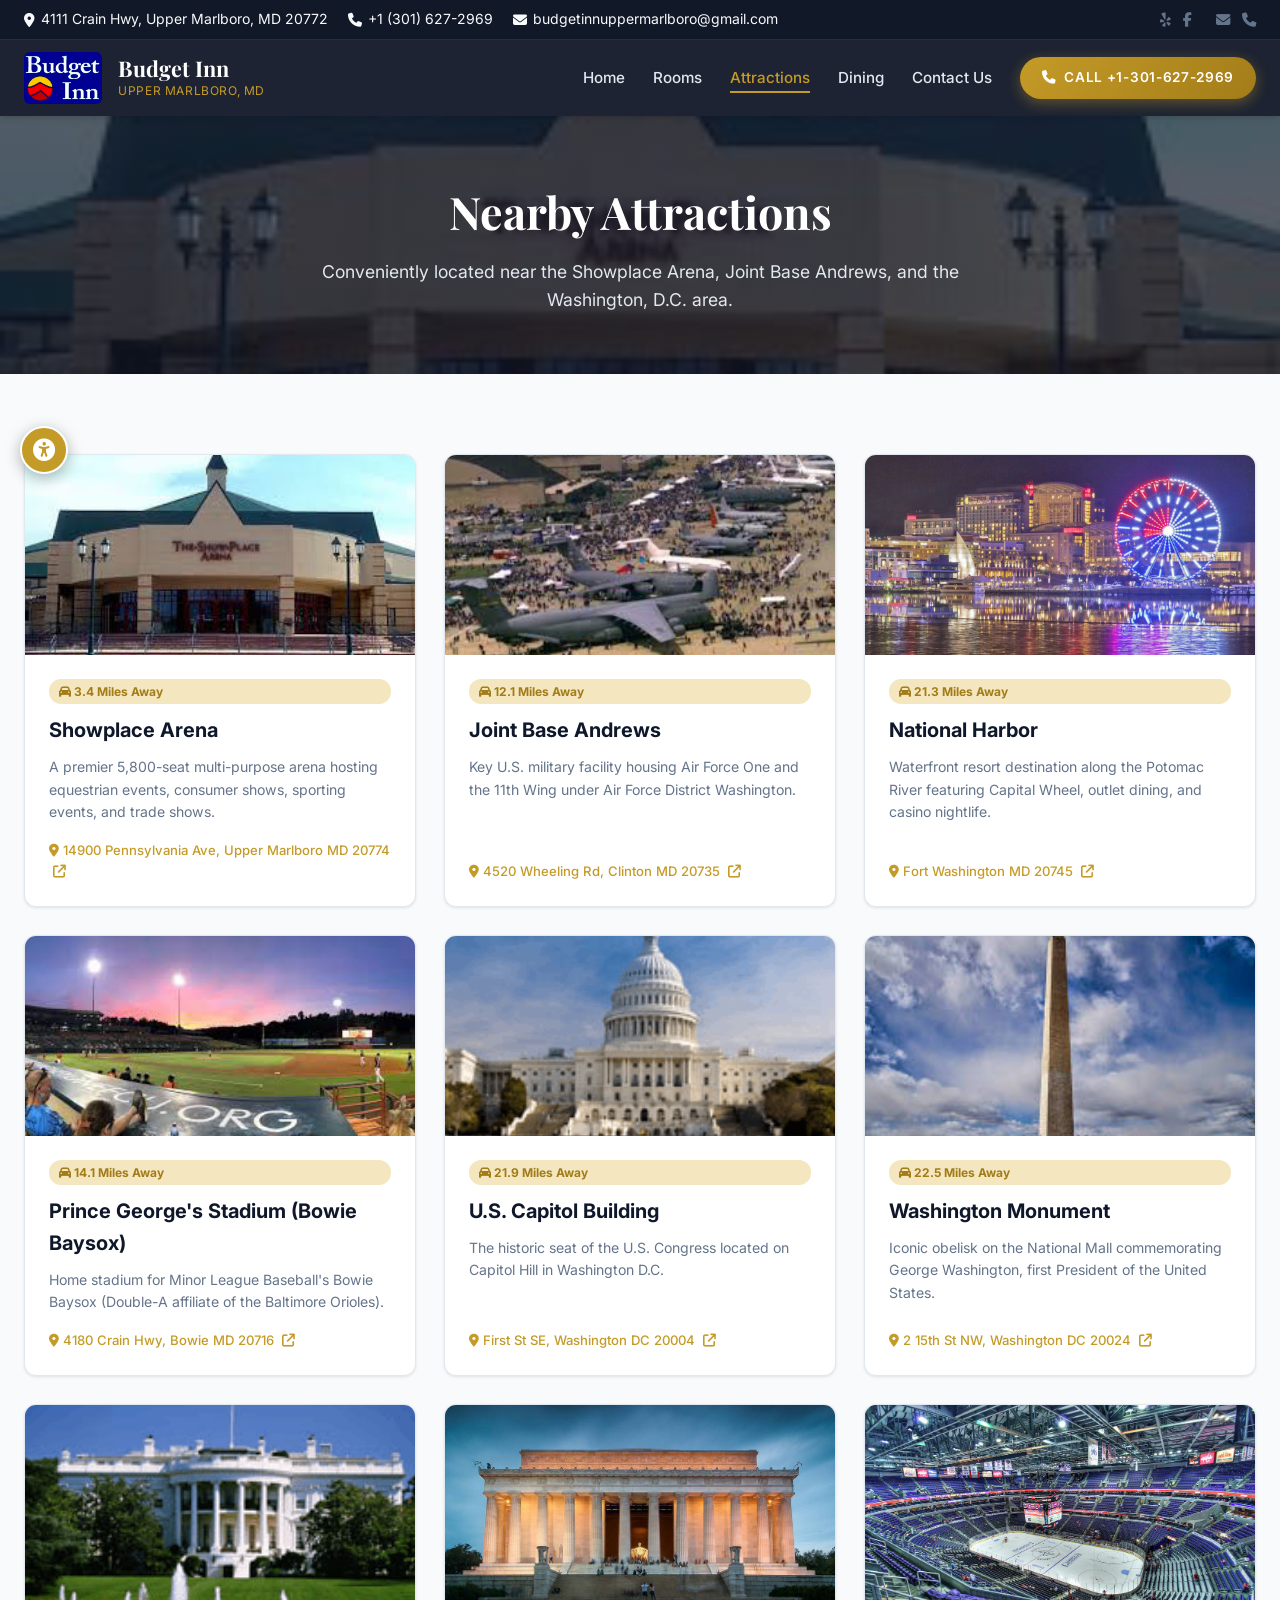
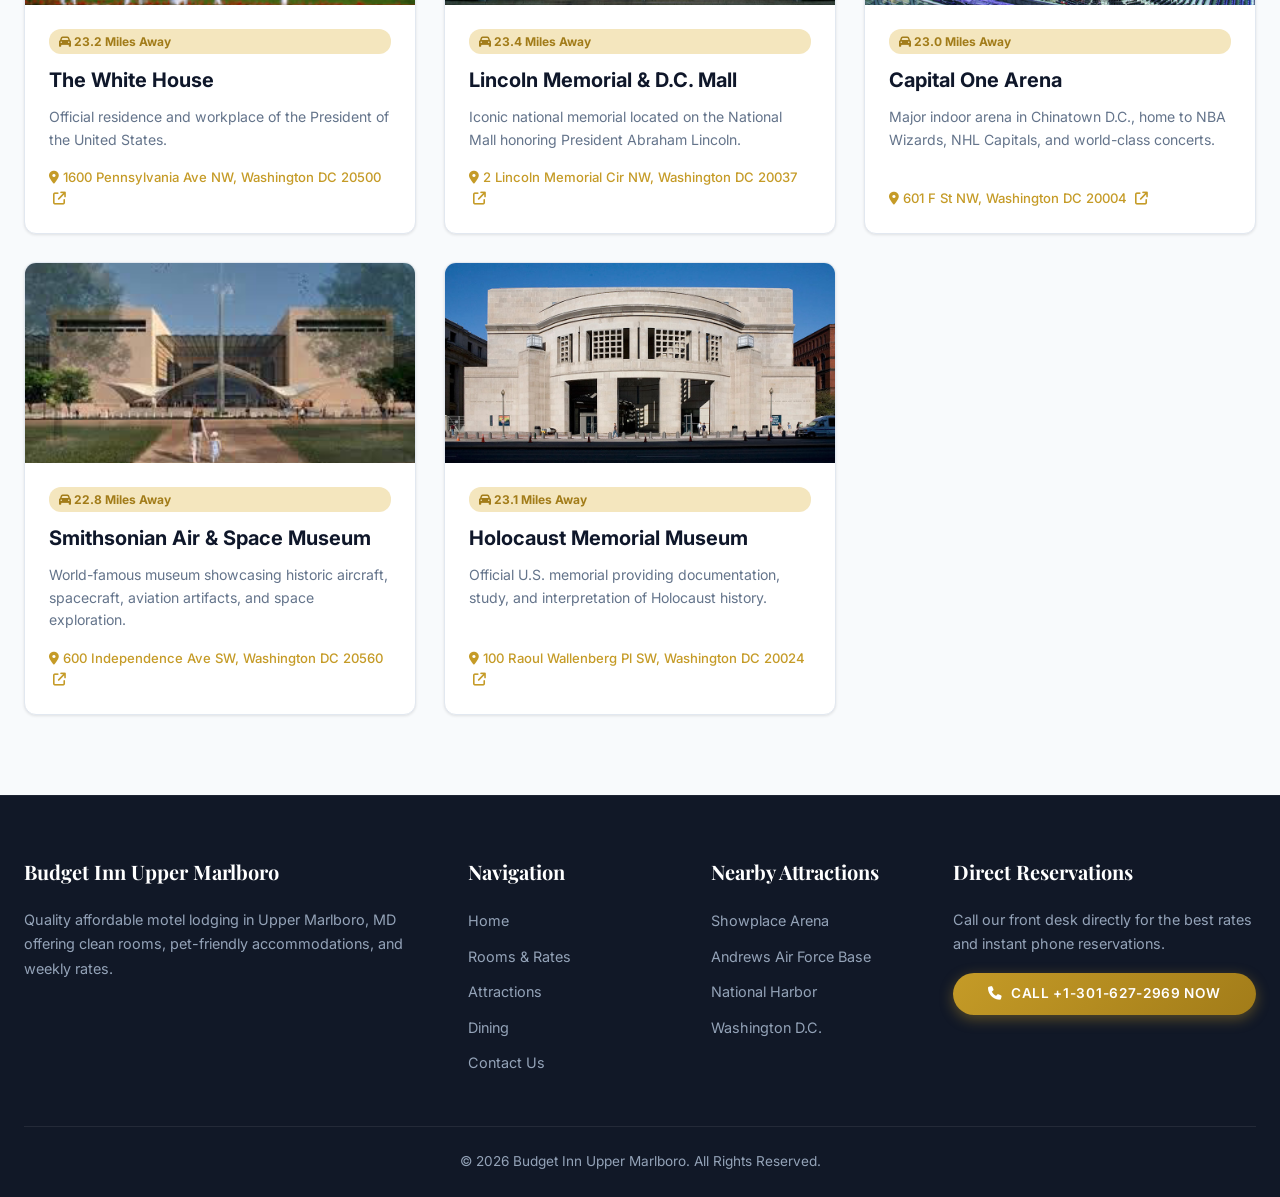
==== commit c93782f0: "Simplify copy for midscale audience, correct Showplace Arena distance, and fix HTML tags" ====
--- a/attractions.html
+++ b/attractions.html
@@ -52,7 +52,7 @@
 
   <div style="background: linear-gradient(rgba(17,24,39,0.7), rgba(17,24,39,0.7)), url('assets/images/show-place-arena-278x181.jpg') center/cover; padding: 60px 20px; text-align: center; color: #ffffff;">
     <h1 style="font-family: var(--font-serif); font-size: 2.8rem;">Nearby Attractions</h1>
-    <p style="color: #e2e8f0; font-size: 1.1rem; max-width: 650px; margin: 10px auto 0;">Explore world-class arenas, theme parks, military hubs, and historic Washington D.C. landmarks.</p>
+    <p style="color: #e2e8f0; font-size: 1.1rem; max-width: 650px; margin: 10px auto 0;">Conveniently located near the Showplace Arena, Joint Base Andrews, and the Washington, D.C. area.</p>
   </div>
 
   <section class="section">
@@ -287,7 +287,7 @@
         </div>
         <div class="footer-col">
           <h4>Direct Reservations</h4>
-          <p>Book direct online for best rate guarantee &amp; instant confirmation.</p>
+          <p>Call our front desk directly for the best rates and instant phone reservations.</p>
           <a href="tel:+13016272969" class="btn-book" style="width: 100%; justify-content: center;"><i class="fa-solid fa-phone"></i> Call +1-301-627-2969 Now</a>
         </div>
       </div>
@@ -298,15 +298,13 @@
   </footer>
 
   <!-- Mobile Sticky Bar -->
-    <!-- Mobile Sticky Bar -->
   <div class="mobile-sticky-bar" style="grid-template-columns: 1fr;">
     <a href="tel:+13016272969" class="mobile-sticky-btn mobile-btn-call" style="justify-content: center; font-size: 1rem; font-weight: 700;">
       <i class="fa-solid fa-phone"></i> CALL HOTEL NOW (+1-301-627-2969)
     </a>
   </div>
 
-  
-      <script>
+  <script>
     document.getElementById('mobileToggle').addEventListener('click', function() {
       document.getElementById('navMenu').classList.toggle('active');
     });
@@ -315,5 +313,4 @@
     });
   </script>
 </body>
-</html>
 </html>
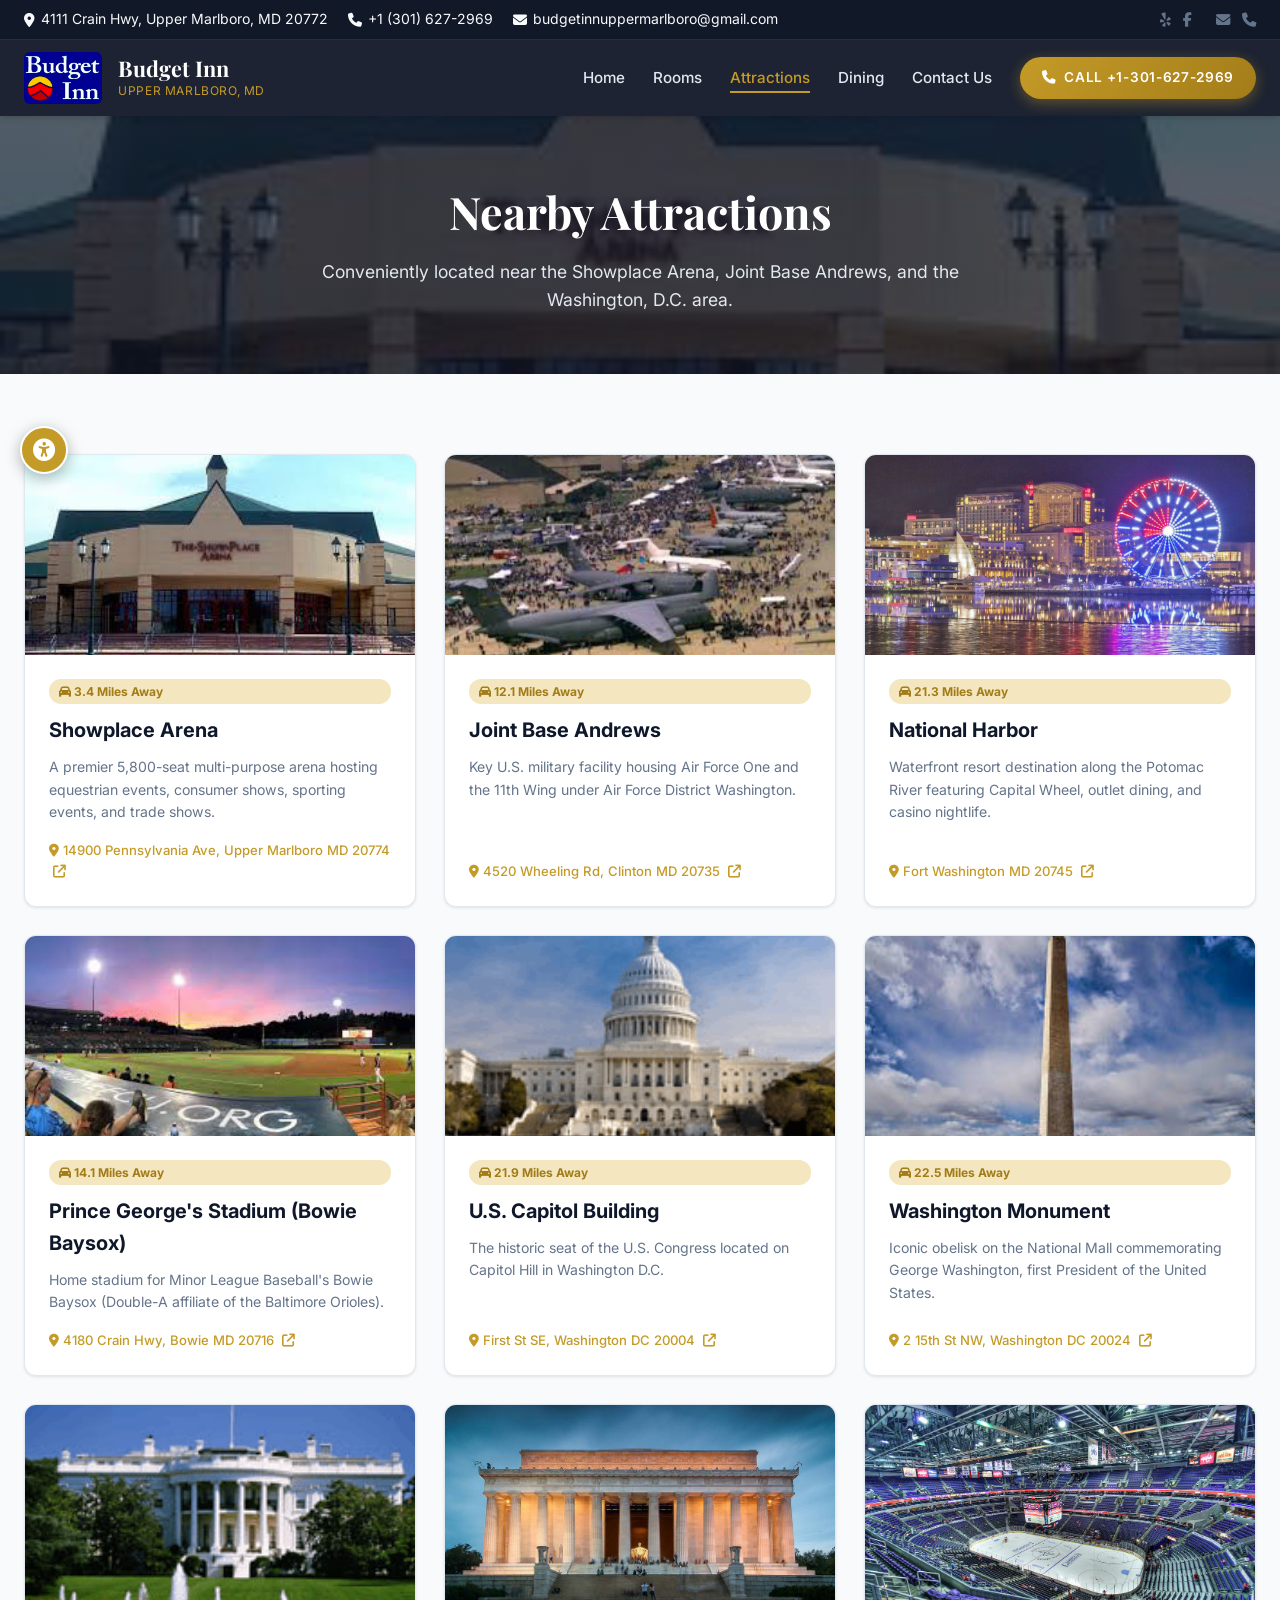
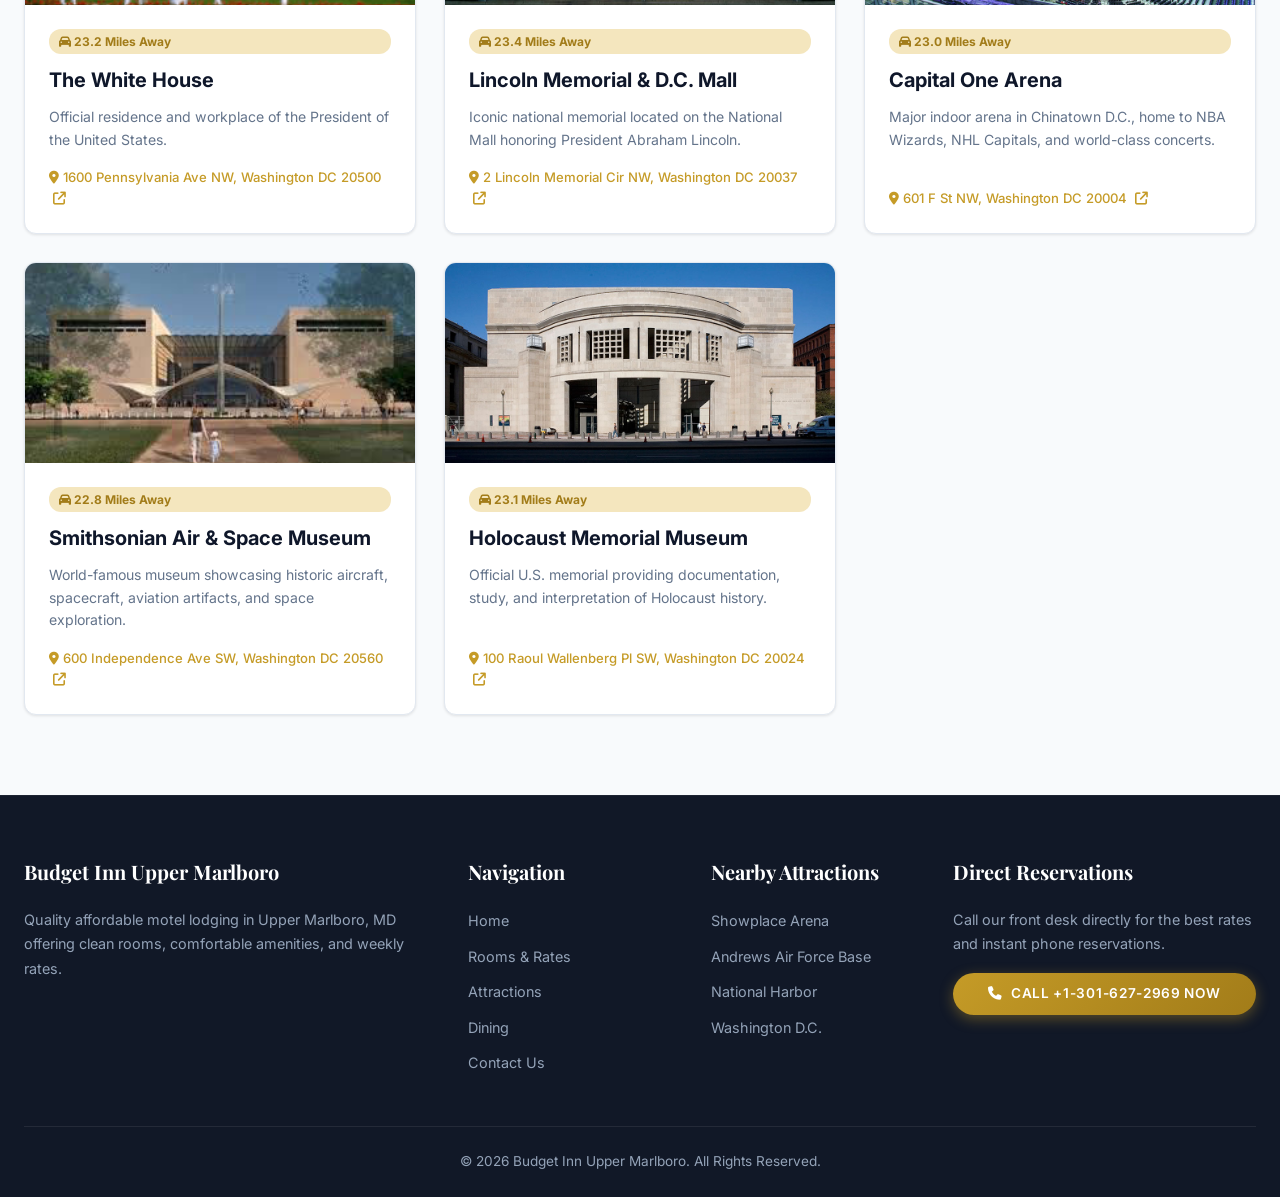
==== commit b586510b: "Correct highway reference to Route 301 and remove pet-friendly mentions" ====
--- a/attractions.html
+++ b/attractions.html
@@ -264,7 +264,7 @@
       <div class="footer-grid">
         <div class="footer-col">
           <h3>Budget Inn Upper Marlboro</h3>
-          <p>Quality affordable motel lodging in Upper Marlboro, MD offering clean rooms, pet-friendly accommodations, and weekly rates.</p>
+          <p>Quality affordable motel lodging in Upper Marlboro, MD offering clean rooms, comfortable amenities, and weekly rates.</p>
         </div>
         <div class="footer-col">
           <h4>Navigation</h4>
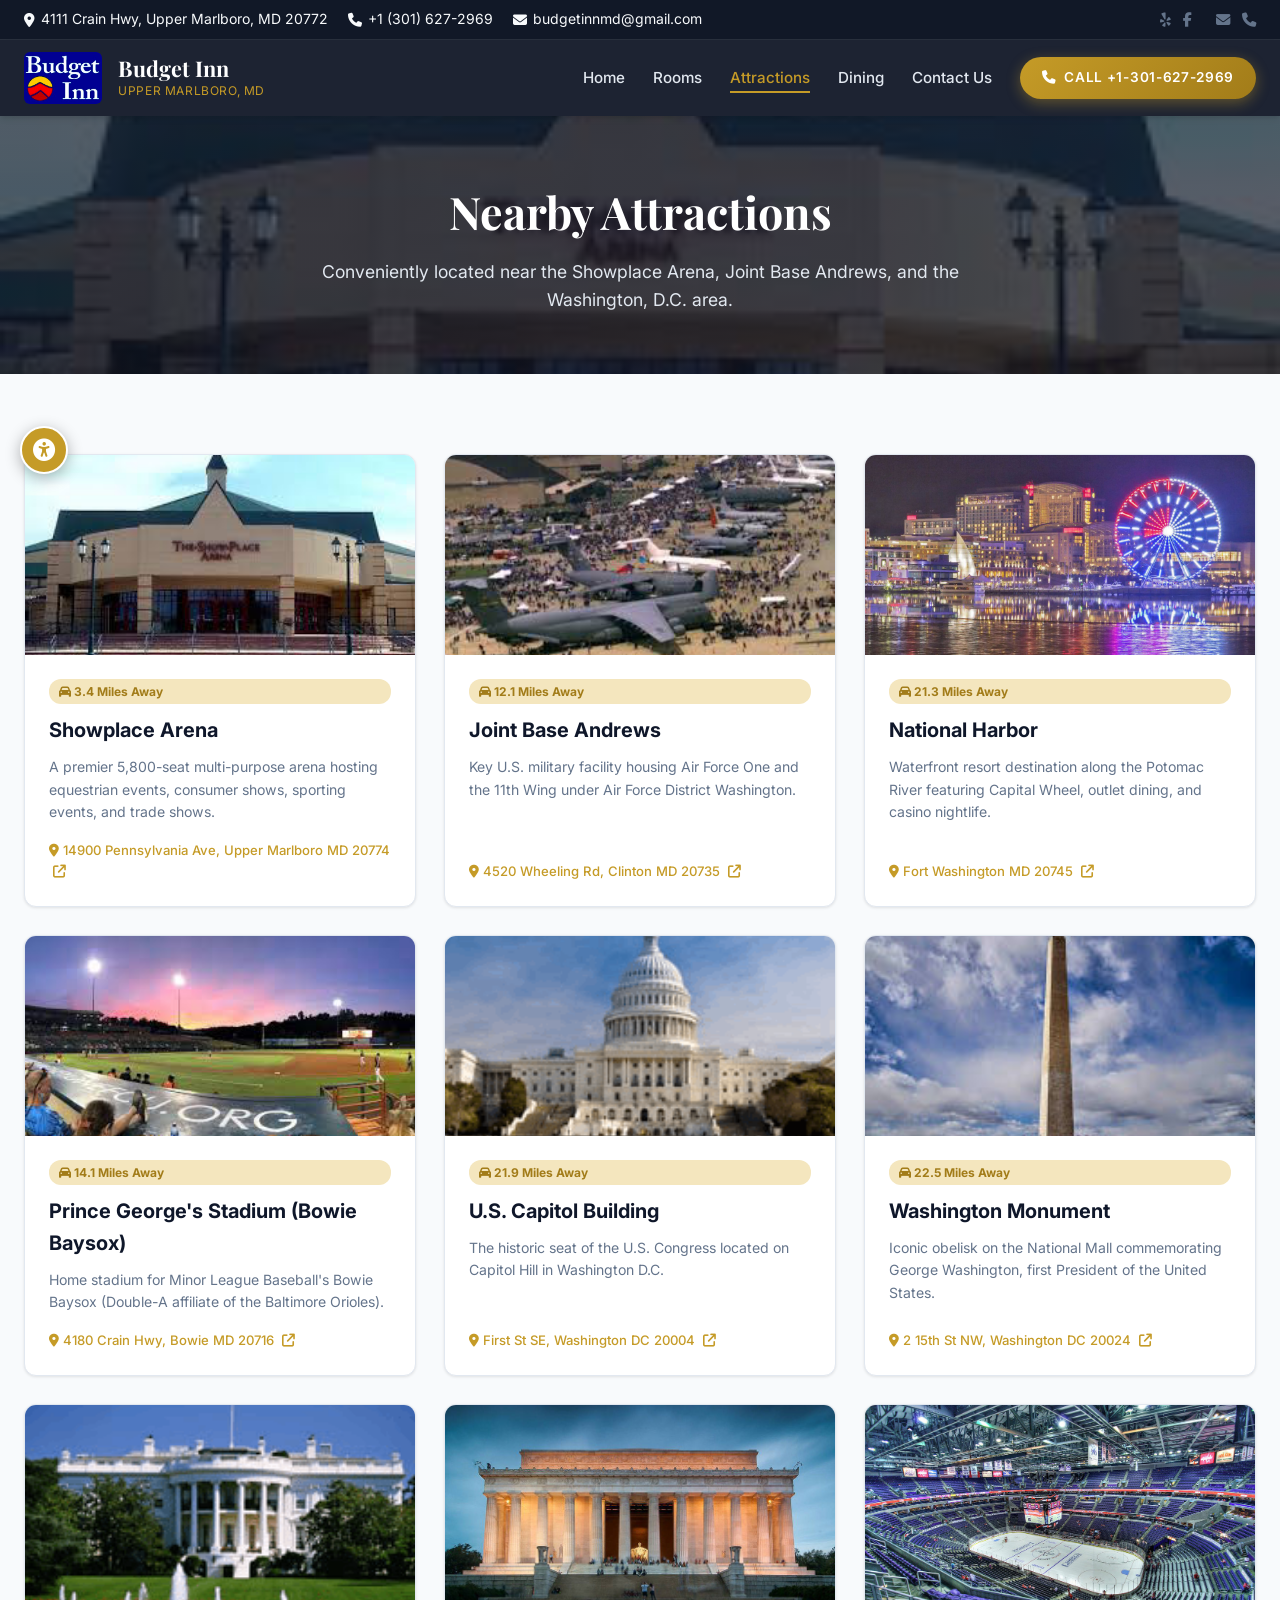
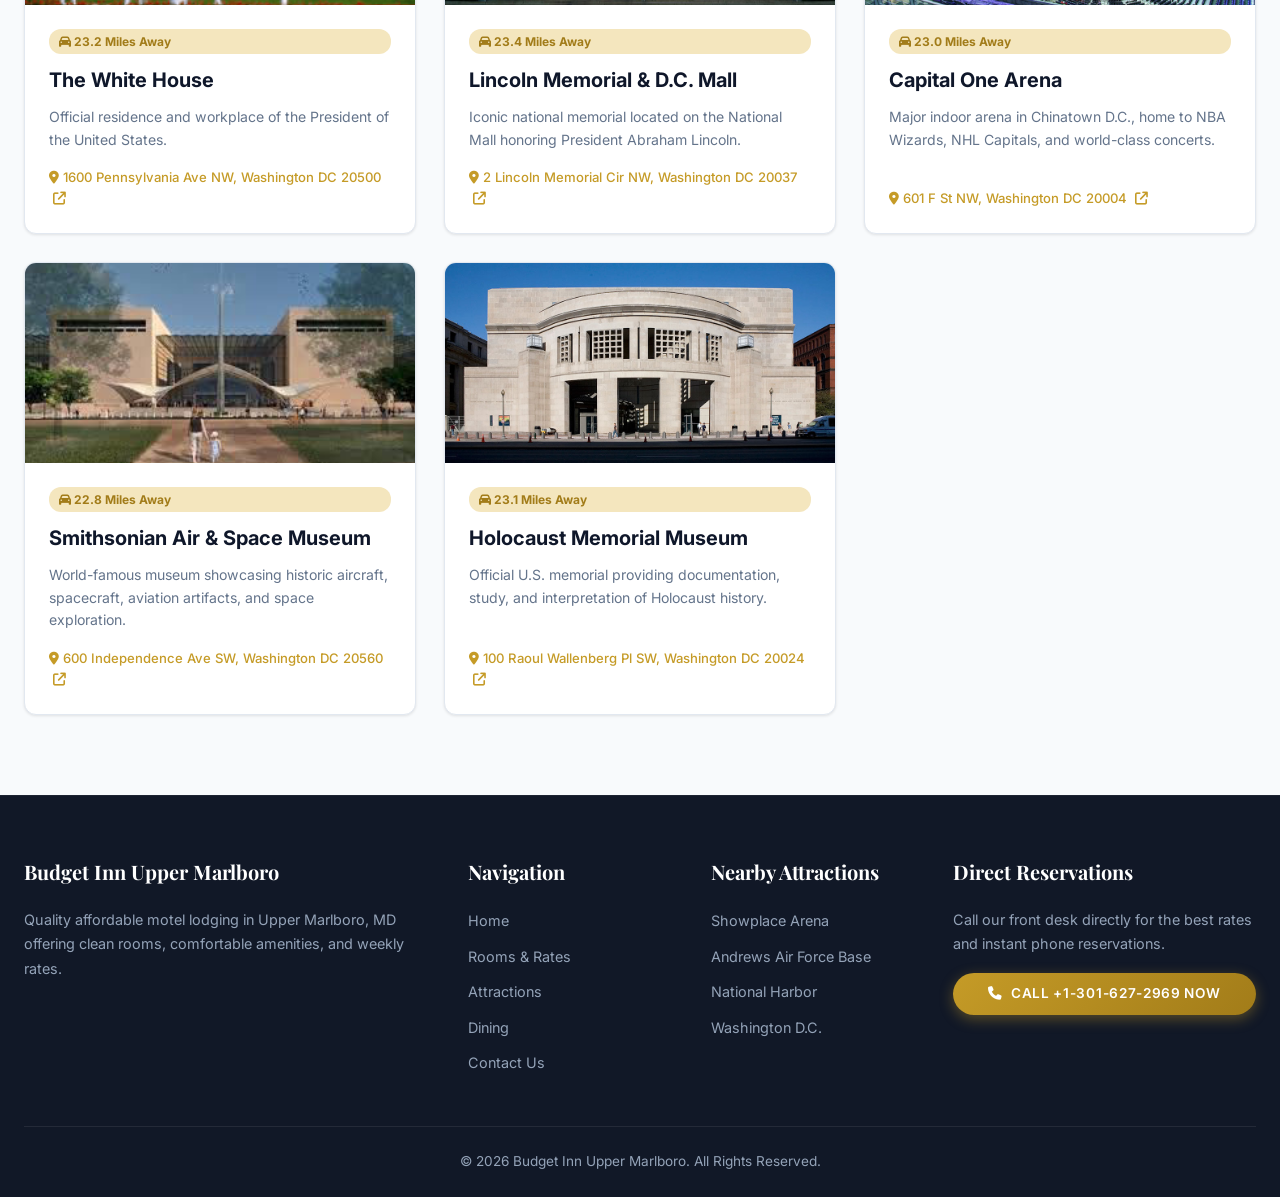
==== commit ea0d1146: "Update Budget Inn contact email" ====
--- a/attractions.html
+++ b/attractions.html
@@ -16,13 +16,13 @@
     <div class="header-top-info">
       <a href="https://maps.google.com/?q=4111+Crain+Hwy,+Upper+Marlboro,+MD+20772" target="_blank"><i class="fa-solid fa-location-dot"></i> 4111 Crain Hwy, Upper Marlboro, MD 20772</a>
       <a href="tel:+13016272969" class="header-phone-btn"><i class="fa-solid fa-phone"></i> +1 (301) 627-2969</a>
-      <a href="mailto:budgetinnuppermarlboro@gmail.com"><i class="fa-solid fa-envelope"></i> budgetinnuppermarlboro@gmail.com</a>
+      <a href="mailto:budgetinnmd@gmail.com"><i class="fa-solid fa-envelope"></i> budgetinnmd@gmail.com</a>
     </div>
     <div class="header-social">
       <a href="https://www.yelp.com/biz/budget-inn-upper-marlboro" target="_blank" title="Yelp"><i class="fa-brands fa-yelp"></i></a>
       <a href="https://www.facebook.com/pg/Budget-Inn-357631448256981/posts/" target="_blank" title="Facebook"><i class="fa-brands fa-facebook-f"></i></a>
       <a href="https://www.tripadvisor.com/Hotel_Review-g41416-d17691033-Reviews-Budget_Inn-Upper_Marlboro_Maryland.html" target="_blank" title="TripAdvisor"><i class="fa-brands fa-tripadvisor"></i></a>
-      <a href="mailto:budgetinnuppermarlboro@gmail.com" title="Email Us"><i class="fa-solid fa-envelope"></i></a>
+      <a href="mailto:budgetinnmd@gmail.com" title="Email Us"><i class="fa-solid fa-envelope"></i></a>
       <a href="tel:+13016272969" title="Call Us"><i class="fa-solid fa-phone"></i></a>
     </div>
   </div>
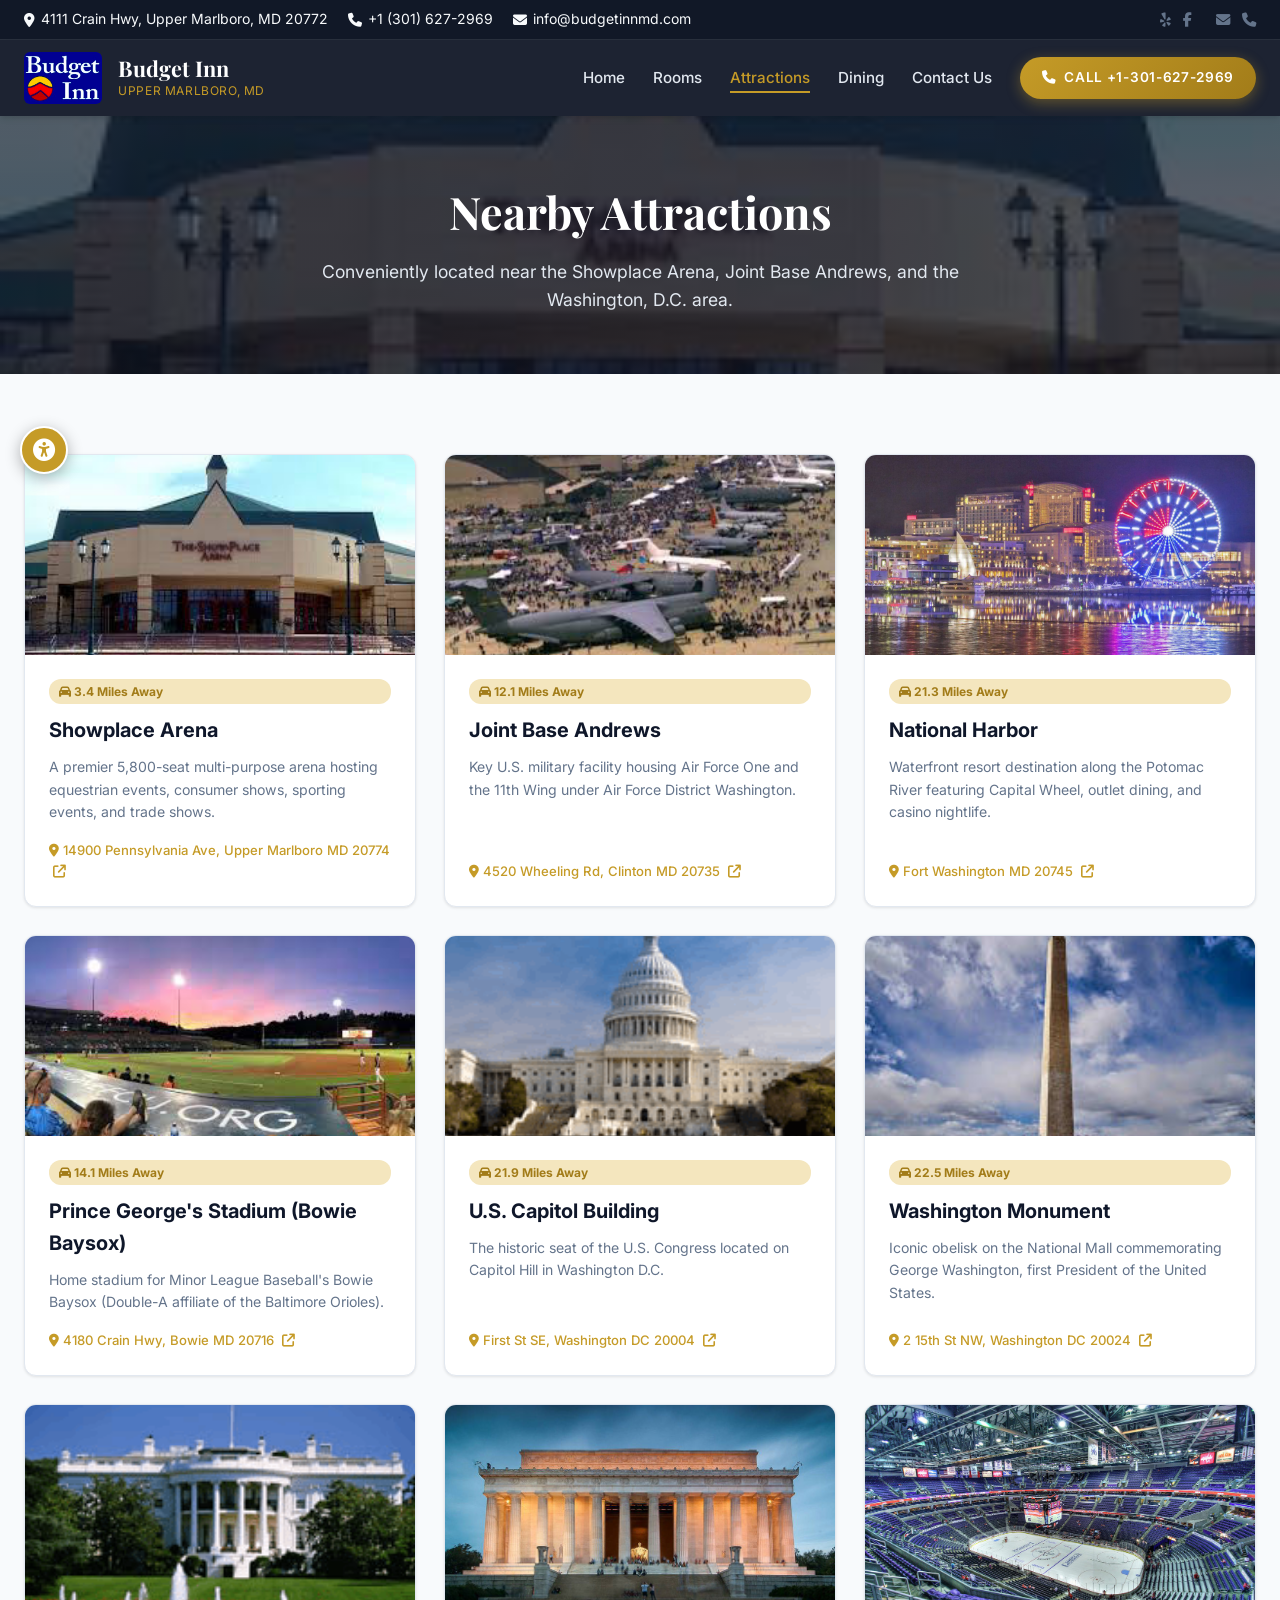
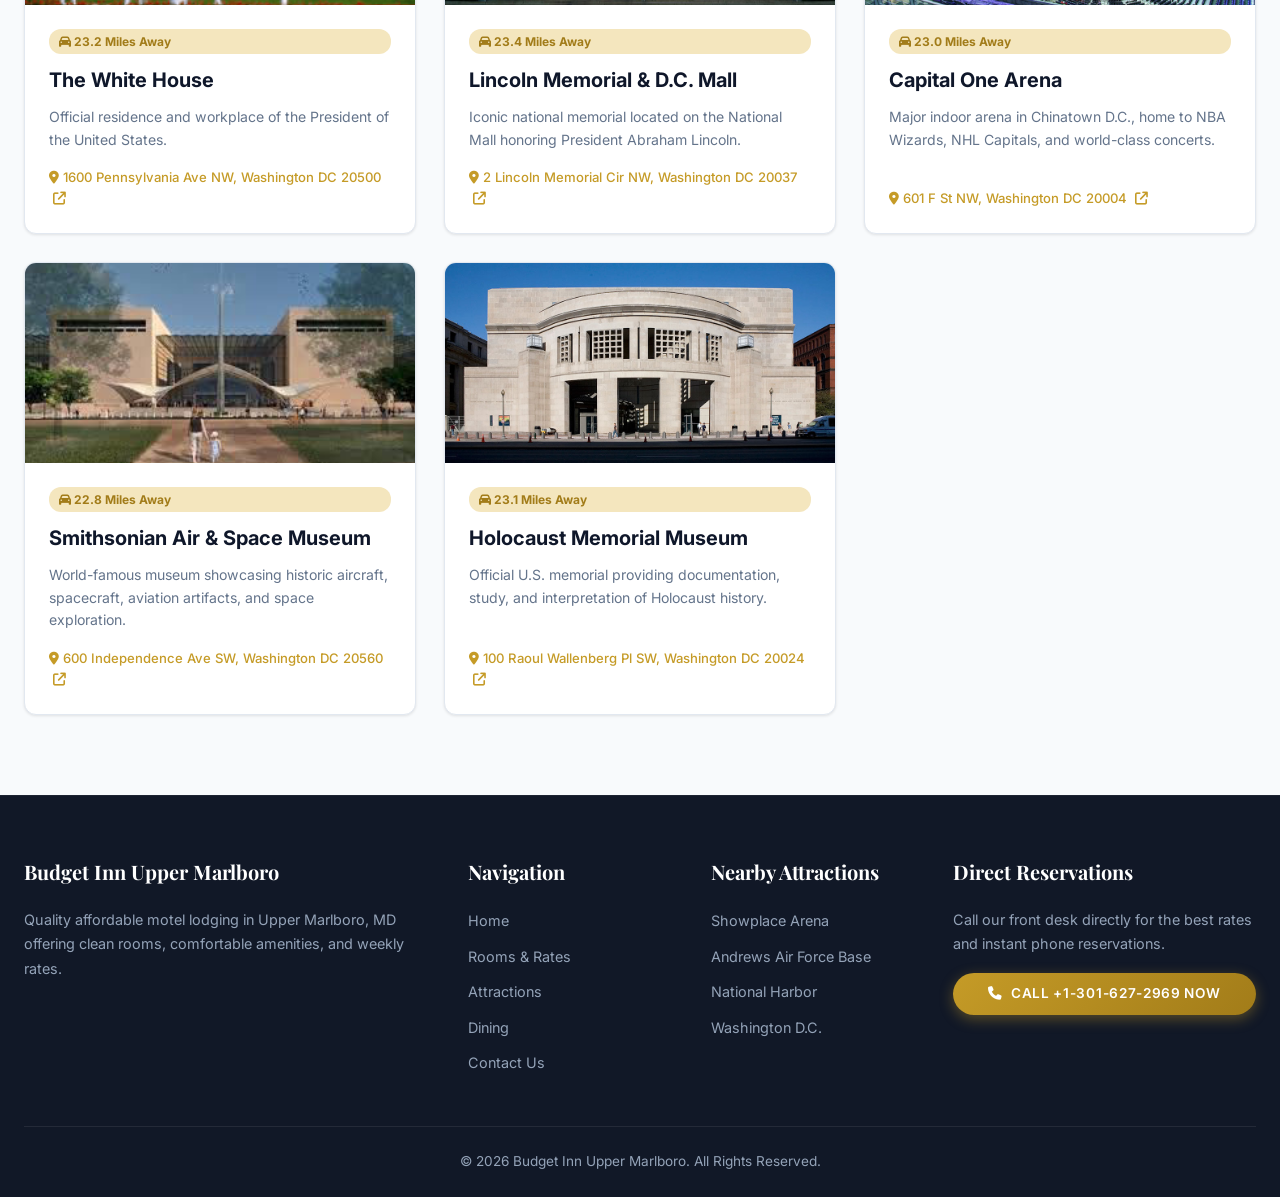
==== commit 67ee1524: "Update Budget Inn website email" ====
--- a/attractions.html
+++ b/attractions.html
@@ -16,13 +16,13 @@
     <div class="header-top-info">
       <a href="https://maps.google.com/?q=4111+Crain+Hwy,+Upper+Marlboro,+MD+20772" target="_blank"><i class="fa-solid fa-location-dot"></i> 4111 Crain Hwy, Upper Marlboro, MD 20772</a>
       <a href="tel:+13016272969" class="header-phone-btn"><i class="fa-solid fa-phone"></i> +1 (301) 627-2969</a>
-      <a href="mailto:budgetinnmd@gmail.com"><i class="fa-solid fa-envelope"></i> budgetinnmd@gmail.com</a>
+      <a href="mailto:info@budgetinnmd.com"><i class="fa-solid fa-envelope"></i> info@budgetinnmd.com</a>
     </div>
     <div class="header-social">
       <a href="https://www.yelp.com/biz/budget-inn-upper-marlboro" target="_blank" title="Yelp"><i class="fa-brands fa-yelp"></i></a>
       <a href="https://www.facebook.com/pg/Budget-Inn-357631448256981/posts/" target="_blank" title="Facebook"><i class="fa-brands fa-facebook-f"></i></a>
       <a href="https://www.tripadvisor.com/Hotel_Review-g41416-d17691033-Reviews-Budget_Inn-Upper_Marlboro_Maryland.html" target="_blank" title="TripAdvisor"><i class="fa-brands fa-tripadvisor"></i></a>
-      <a href="mailto:budgetinnmd@gmail.com" title="Email Us"><i class="fa-solid fa-envelope"></i></a>
+      <a href="mailto:info@budgetinnmd.com" title="Email Us"><i class="fa-solid fa-envelope"></i></a>
       <a href="tel:+13016272969" title="Call Us"><i class="fa-solid fa-phone"></i></a>
     </div>
   </div>
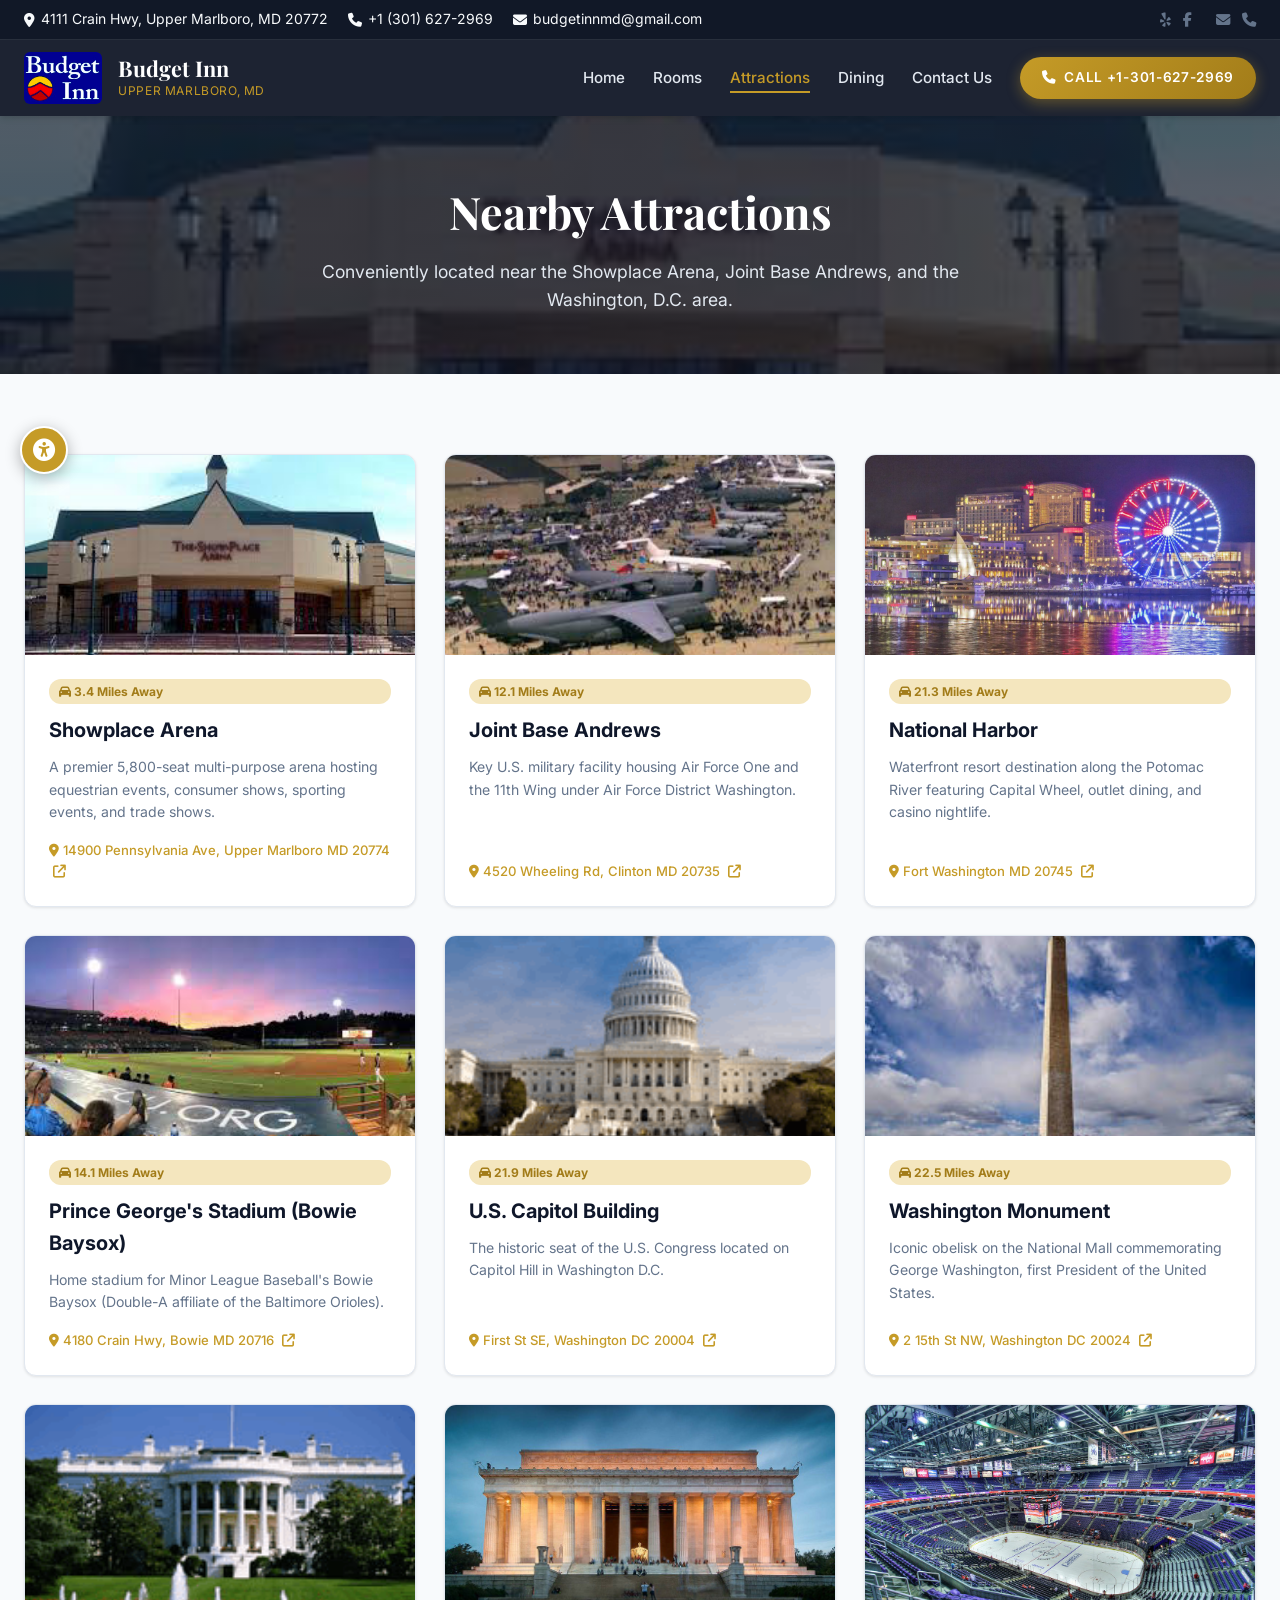
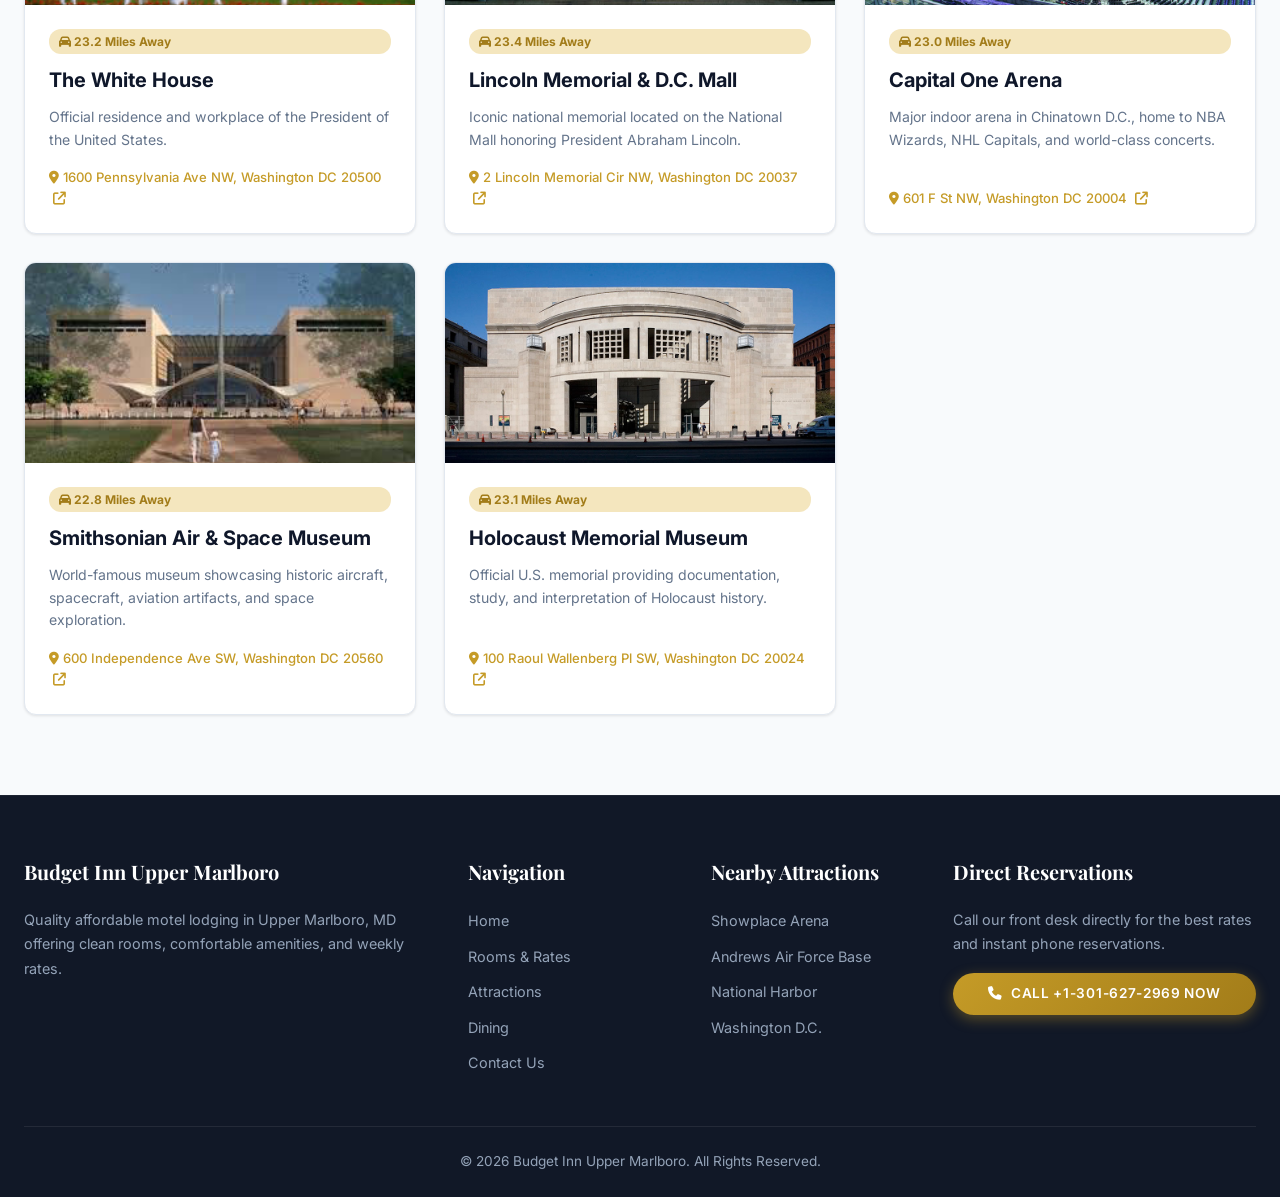
==== commit 1598c0a7: "Update Budget Inn email to budgetinnmd@gmail.com sitewide" ====
--- a/attractions.html
+++ b/attractions.html
@@ -16,13 +16,13 @@
     <div class="header-top-info">
       <a href="https://maps.google.com/?q=4111+Crain+Hwy,+Upper+Marlboro,+MD+20772" target="_blank"><i class="fa-solid fa-location-dot"></i> 4111 Crain Hwy, Upper Marlboro, MD 20772</a>
       <a href="tel:+13016272969" class="header-phone-btn"><i class="fa-solid fa-phone"></i> +1 (301) 627-2969</a>
-      <a href="mailto:info@budgetinnmd.com"><i class="fa-solid fa-envelope"></i> info@budgetinnmd.com</a>
+      <a href="mailto:budgetinnmd@gmail.com"><i class="fa-solid fa-envelope"></i> budgetinnmd@gmail.com</a>
     </div>
     <div class="header-social">
       <a href="https://www.yelp.com/biz/budget-inn-upper-marlboro" target="_blank" title="Yelp"><i class="fa-brands fa-yelp"></i></a>
       <a href="https://www.facebook.com/pg/Budget-Inn-357631448256981/posts/" target="_blank" title="Facebook"><i class="fa-brands fa-facebook-f"></i></a>
       <a href="https://www.tripadvisor.com/Hotel_Review-g41416-d17691033-Reviews-Budget_Inn-Upper_Marlboro_Maryland.html" target="_blank" title="TripAdvisor"><i class="fa-brands fa-tripadvisor"></i></a>
-      <a href="mailto:info@budgetinnmd.com" title="Email Us"><i class="fa-solid fa-envelope"></i></a>
+      <a href="mailto:budgetinnmd@gmail.com" title="Email Us"><i class="fa-solid fa-envelope"></i></a>
       <a href="tel:+13016272969" title="Call Us"><i class="fa-solid fa-phone"></i></a>
     </div>
   </div>
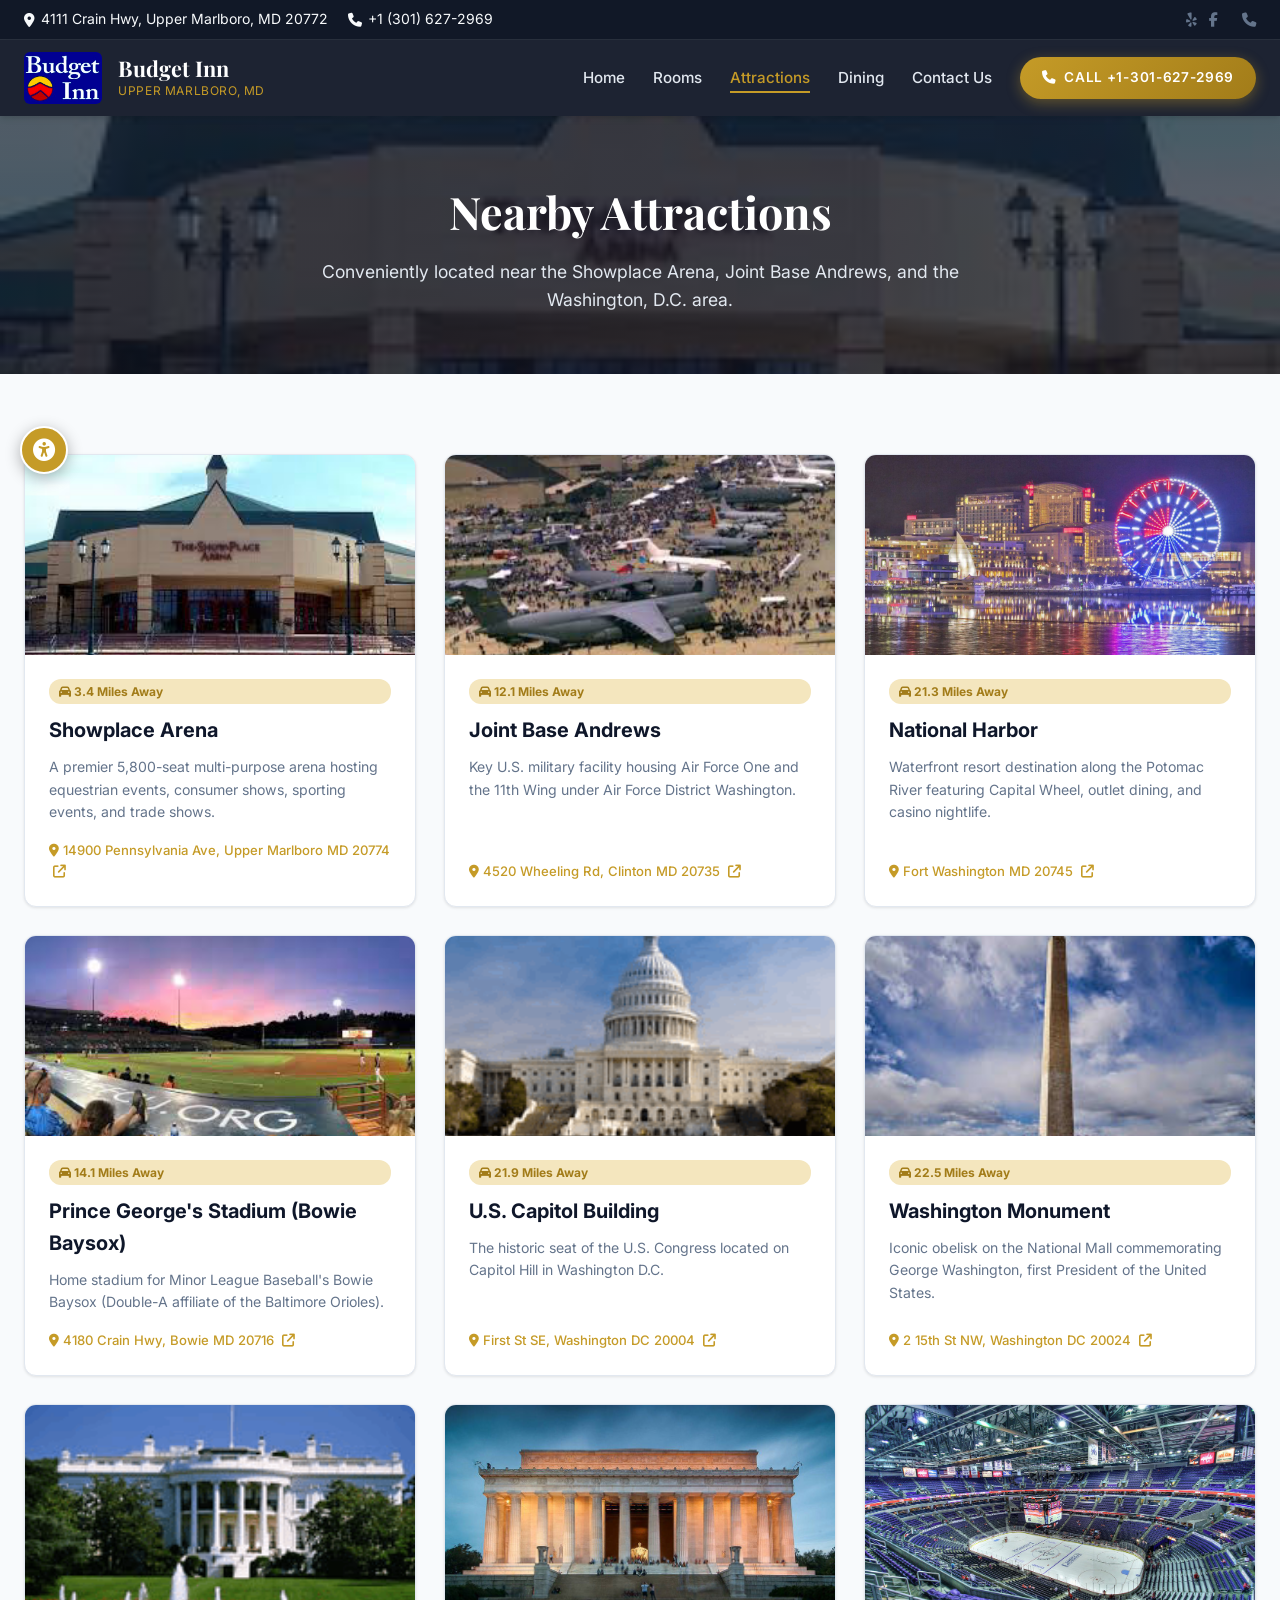
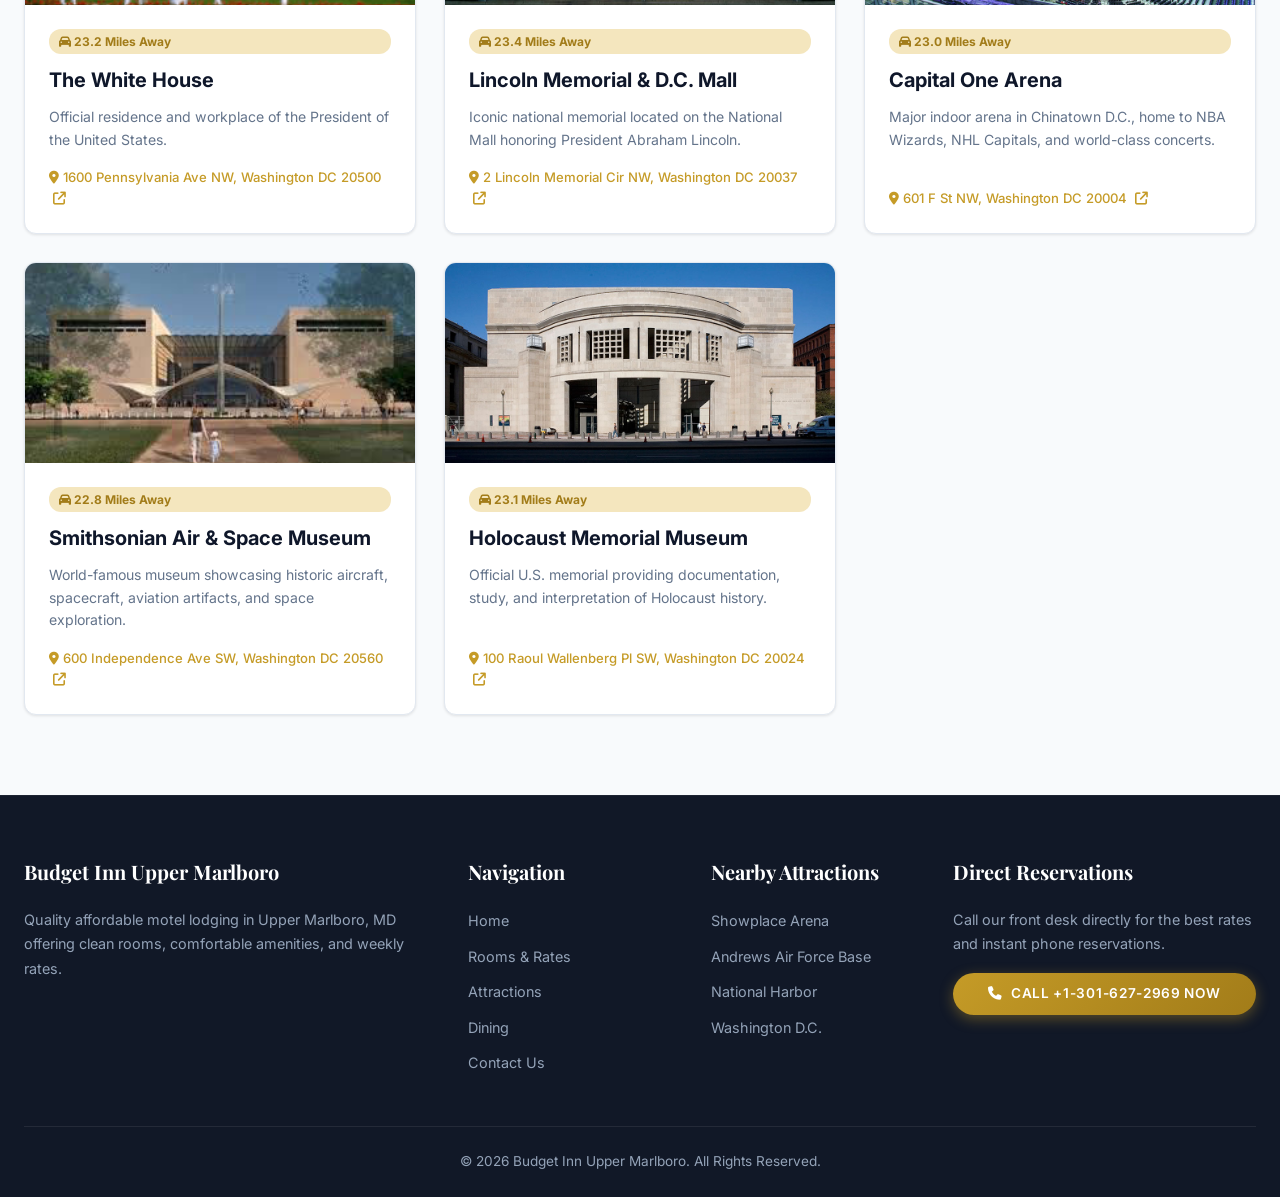
==== commit d8f94a3b: "Remove email address sitewide from Budget Inn website" ====
--- a/attractions.html
+++ b/attractions.html
@@ -16,13 +16,11 @@
     <div class="header-top-info">
       <a href="https://maps.google.com/?q=4111+Crain+Hwy,+Upper+Marlboro,+MD+20772" target="_blank"><i class="fa-solid fa-location-dot"></i> 4111 Crain Hwy, Upper Marlboro, MD 20772</a>
       <a href="tel:+13016272969" class="header-phone-btn"><i class="fa-solid fa-phone"></i> +1 (301) 627-2969</a>
-      <a href="mailto:budgetinnmd@gmail.com"><i class="fa-solid fa-envelope"></i> budgetinnmd@gmail.com</a>
     </div>
     <div class="header-social">
       <a href="https://www.yelp.com/biz/budget-inn-upper-marlboro" target="_blank" title="Yelp"><i class="fa-brands fa-yelp"></i></a>
       <a href="https://www.facebook.com/pg/Budget-Inn-357631448256981/posts/" target="_blank" title="Facebook"><i class="fa-brands fa-facebook-f"></i></a>
       <a href="https://www.tripadvisor.com/Hotel_Review-g41416-d17691033-Reviews-Budget_Inn-Upper_Marlboro_Maryland.html" target="_blank" title="TripAdvisor"><i class="fa-brands fa-tripadvisor"></i></a>
-      <a href="mailto:budgetinnmd@gmail.com" title="Email Us"><i class="fa-solid fa-envelope"></i></a>
       <a href="tel:+13016272969" title="Call Us"><i class="fa-solid fa-phone"></i></a>
     </div>
   </div>
